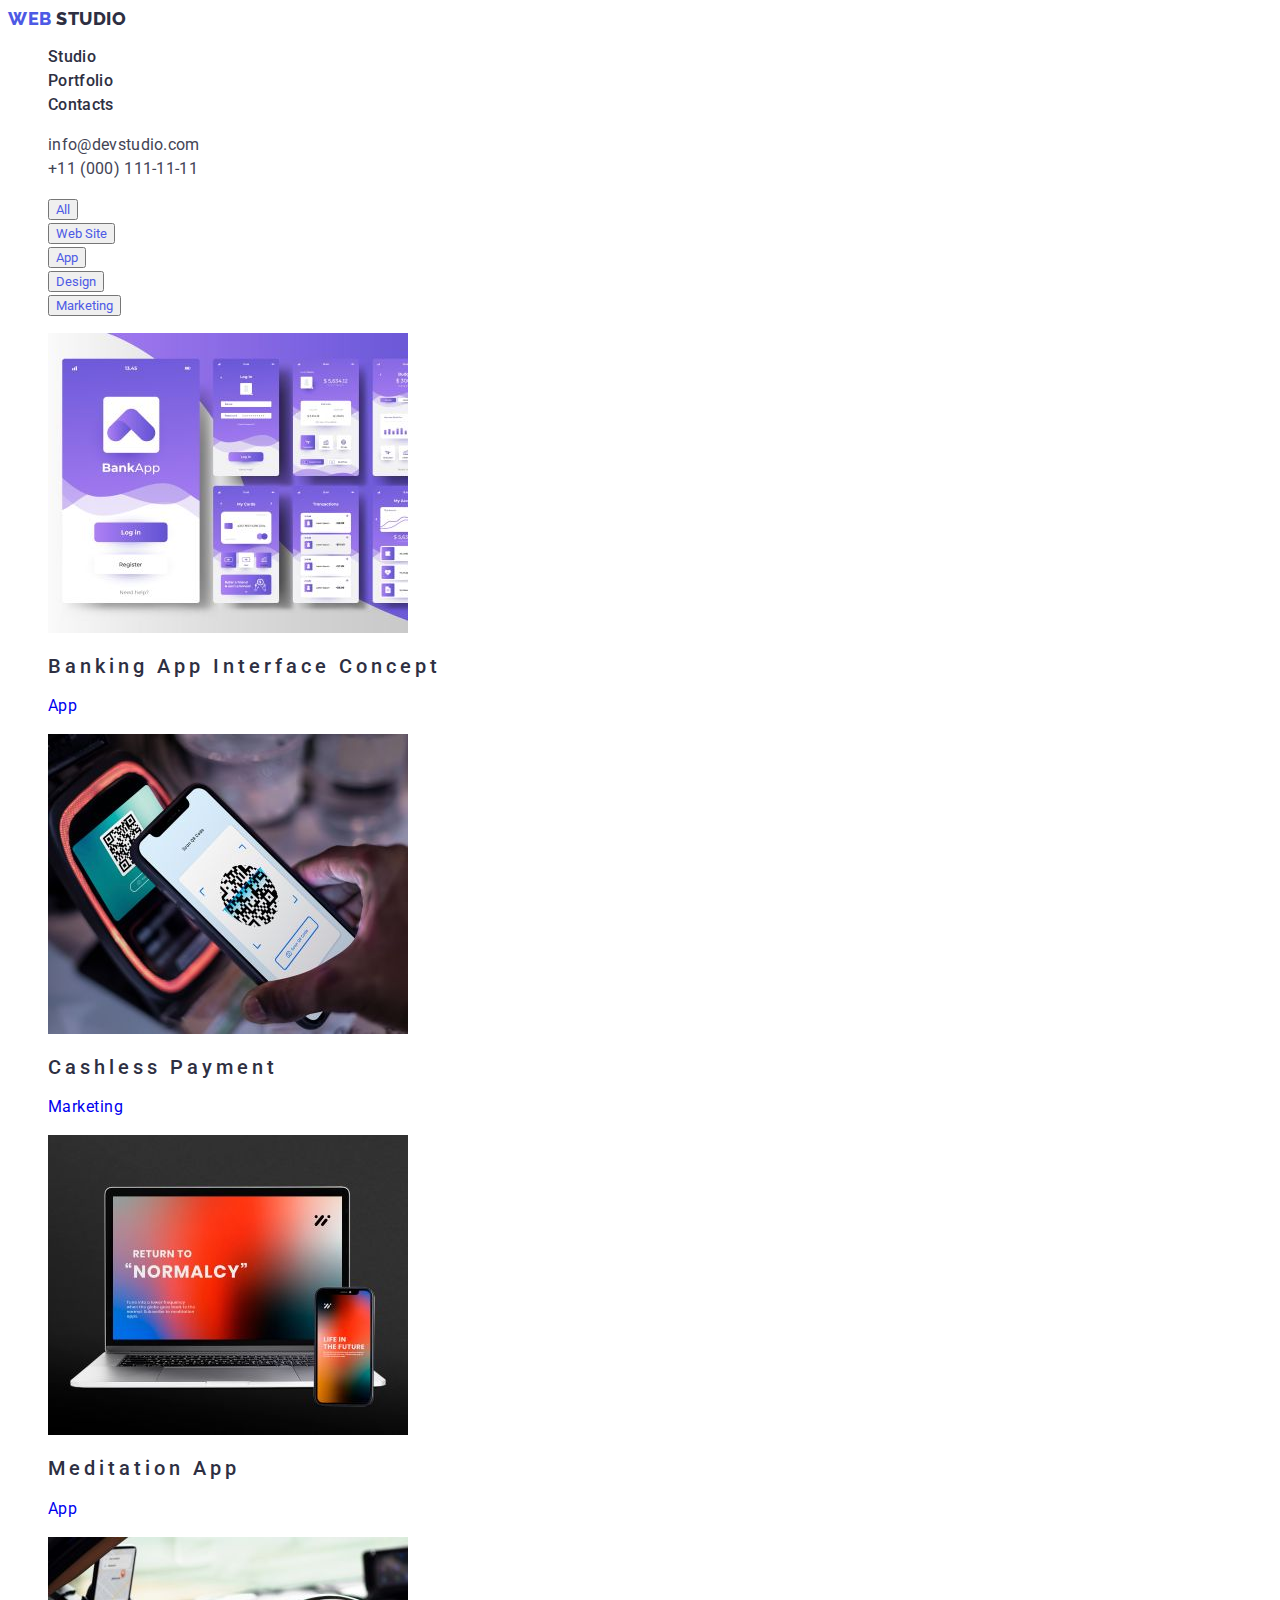
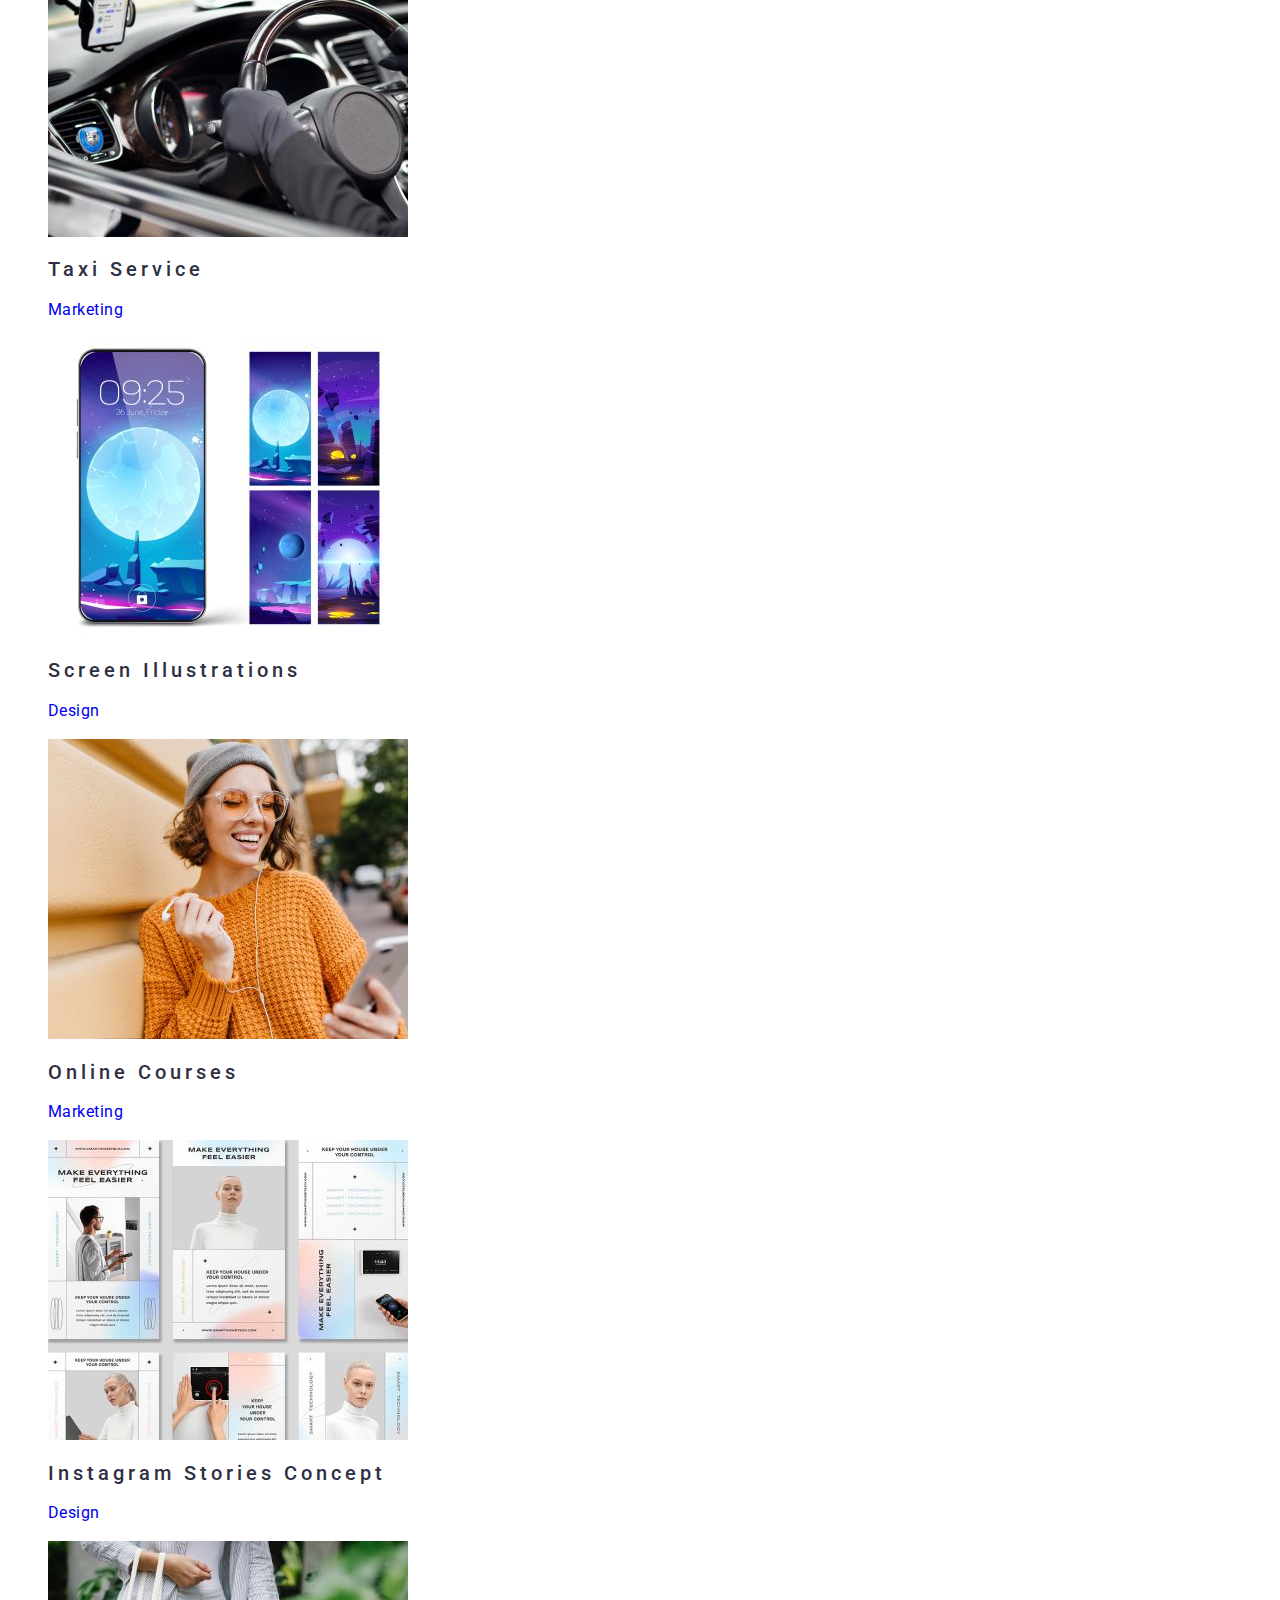
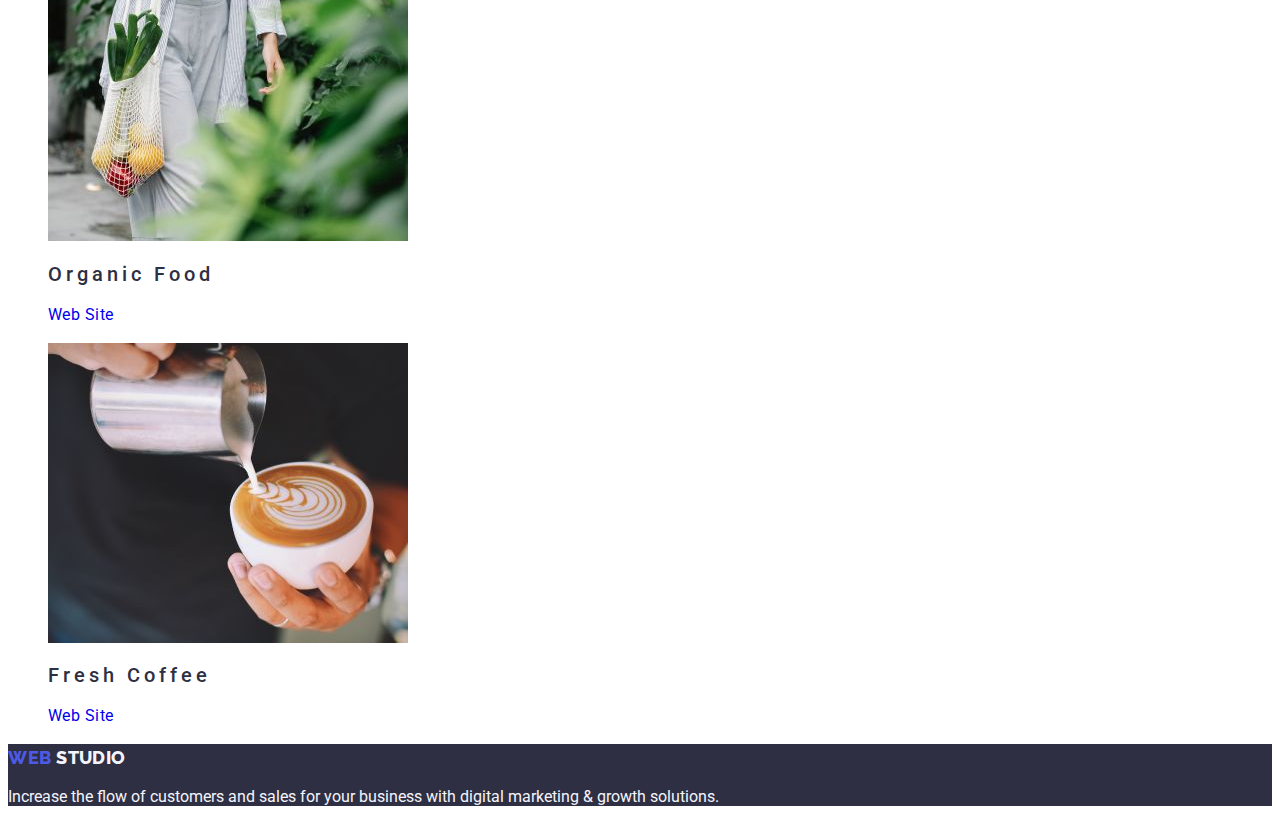
==== portfolio.html @ 8f95ba17 "main structure-13" ====
<!DOCTYPE html>
<html lang="en">
  <head>
    <meta charset="UTF-8" />
    <meta name="Portfolio" content="second page of Web Design" />
    <title>Portfolio</title>
    <link rel="stylesheet" href="./css/styles.css" />
    <link rel="preconnect" href="https://fonts.googleapis.com" />
    <link rel="preconnect" href="https://fonts.gstatic.com" crossorigin />
    <link
      href="https://fonts.googleapis.com/css2?family=Raleway:wght@800&family=Roboto:wght@400;500;700;900&display=swap"
      rel="stylesheet"
    />
  </head>
  <body>
    <!--Top Line-->
    <header>
      <nav class="list">
        <a class="logo-link link" href="./index.html"
          >Web
          <span class="logo-part">Studio</span>
        </a>
        <ul class="list">
          <li>
            <a class="info-page-studio link" href="./index.html">Studio</a>
          </li>
          <li>
            <a class="info-page-portfolio link" href="./portfolio.html"
              >Portfolio
            </a>
          </li>
          <li>
            <a class="info-page-contacts link" href="">Contacts</a>
          </li>
        </ul>
      </nav>
      <address class="info-contact">
        <ul class="list">
          <li>
            <a class="info-contact link" href="mailto:info@devstudio.com"
              >info@devstudio.com</a
            >
          </li>
          <li>
            <a class="info-contact link" href="tel:+110001111111"
              >+11 (000) 111-11-11</a
            >
          </li>
        </ul>
      </address>
    </header>

    <!--Content section-->
    <main>
      <!--Button section-->
      <section class="button-filter">
        <ul>
          <li>
            <button class="button-filter-content" type="button">All</button>
          </li>
          <li>
            <button class="button-filter-content" type="button">
              Web Site
            </button>
          </li>
          <li>
            <button class="button-filter-content" type="button">App</button>
          </li>
          <li>
            <button class="button-filter-content" type="button">Design</button>
          </li>
          <li>
            <button class="button-filter-content" type="button">
              Marketing
            </button>
          </li>
        </ul>
      </section>

      <!--Section 1-->
      <section>
        <ul class="link">
          <li>
            <a class="link" href="/"
              ><img
                src="./images/portfolip/img-1.jpg"
                alt="banking app interface concept slideshow"
                width="360"
                height="300"
              />
              <h2 class="portfolio-title">Banking App Interface Concept</h2>
              <p class="text">App</p>
            </a>
          </li>
          <li>
            <a class="link" href="/"
              ><img
                src="./images/portfolip/img-2.jpg"
                alt="using smartphone for payment throught QR-code"
                width="360"
                height="300"
              />
              <h2 class="portfolio-title">Cashless Payment</h2>
              <p class="text">Marketing</p>
            </a>
          </li>
          <li>
            <a class="link" href="/"
              ><img
                src="./images/portfolip/img-3.jpg"
                alt="app on a screen of notebook and smartphone"
                width="360"
                height="300"
              />
              <h2 class="portfolio-title">Meditation App</h2>
              <p class="text">App</p>
            </a>
          </li>
        </ul>
      </section>

      <!--Section 2-->
      <section>
        <ul>
          <li>
            <a class="link" href="/"
              ><img
                src="./images/portfolip/img-4.jpg"
                alt="steering wheel inside of the car somebody is using app on a smartphone"
                width="360"
                height="300"
              />
              <h2 class="portfolio-title">Taxi Service</h2>
              <p class="text">Marketing</p>
            </a>
          </li>
          <li>
            <a class="link" href="/"
              ><img
                src="./images/portfolip/img-5.jpg"
                alt="screen illustrations on smartphone"
                width="360"
                height="300"
              />
              <h2 class="portfolio-title">Screen Illustrations</h2>
              <p class="text">Design</p>
            </a>
          </li>
          <li>
            <a class="link" href="/"
              ><img
                src="./images/portfolip/img-6.jpg"
                alt="women outdoors holding in hand smartphone"
                width="360"
                height="300"
              />
              <h2 class="portfolio-title">Online Courses</h2>
              <p class="text">Marketing</p>
            </a>
          </li>
        </ul>
      </section>

      <!--Section 3-->
      <section>
        <ul>
          <li>
            <a class="link" href="/"
              ><img
                src="./images/portfolip/img-7.jpg"
                alt="instagram stories concept slideshow"
                width="360"
                height="300"
              />
              <h2 class="portfolio-title">Instagram Stories Concept</h2>
              <p class="text">Design</p>
            </a>
          </li>
          <li>
            <a class="link" href="/"
              ><img
                src="./images/portfolip/img-8.jpg"
                alt="person walking on street with purchases of the vegetables and frui"
                width="360"
                height="300"
              />
              <h2 class="portfolio-title">Organic Food</h2>
              <p class="text">Web Site</p>
            </a>
          </li>
          <li>
            <a class="link" href="/"
              ><img
                src="./images/portfolip/img-9.jpg"
                alt="barista is making cup of coffee"
                width="360"
                height="300"
              />
              <h2 class="portfolio-title">Fresh Coffee</h2>
              <p class="text">Web Site</p>
            </a>
          </li>
        </ul>
      </section>
    </main>

    <!--Footer-->
    <footer class="footer">
      <a class="logo-link link" href="./index.html"
        >Web
        <span class="logo-part-footer">Studio</span>
      </a>
      <p class="text-footer">
        Increase the flow of customers and sales for your business with digital
        marketing & growth solutions.
      </p>
    </footer>
  </body>
</html>
---- css/styles.css ----
:root {
  /* Fonts */
  --main-font: "Roboto", sans-serif;
  --main-color: #434455;
  --main-bg-cl: #fff;
  --main-cl-link: #2e2f42;
}
/* Base styles */
body {
  font-family: var(--main-font);
  color: var(--main-color);
  background: var(--main-bg-cl);
}
ul {
  list-style: none;
}
.link {
  text-decoration: none;
  list-style: none;
}
.list {
  list-style: none;
  text-decoration: none;
}
h1,
h2,
h3 {
  color: var(--navyblue, #2e2f42);
}
button {
  font-family: inherit;
  color: currentColor;
  cursor: pointer;
}
.text {
  font-size: 16px;
  font-style: normal;
  font-weight: 400;
  line-height: 1.5;
  letter-spacing: 0.03em;
}

/* Filter button */
.button-filter {
  color: var(--iris, #4d5ae5);
  font-size: 16px;
  font-style: normal;
  font-weight: 500;
  line-height: 1.5;
  letter-spacing: 0.04em;
}
.button-filter-content:hover {
  background: var(--ocean, #404bbf);
  color: var(--white, #fff);
}
.button-filter-content:focus {
  background: var(--cloud, #f4f4fd);
  color: var(--iris, #4d5ae5);
}

/* Top Line */
/* LOGO */
.logo-link {
  color: var(--iris, #4d5ae5);
  font-family: "Raleway", sans-serif;
  font-weight: 800;
  font-size: 18px;
  line-height: 1.17;
  letter-spacing: 0.03em;
  text-transform: uppercase;
}
.logo-part {
  color: var(--navyblue, #2e2f42);
}
.logo-part-footer {
  color: var(--cloud, #f4f4fd);
  line-height: 1.5;
  letter-spacing: 0.02em;
}
/* Nav */
.info-page-studio {
  color: var(--main-cl-link);
  font-size: 16px;
  font-style: normal;
  font-weight: 500;
  line-height: 1.5;
  letter-spacing: 0.02em;
}
.info-page-studio:hover,
.info-page-studio:focus,
.info-page-studio:active {
  color: var(--ocean, #404bbf);
  text-decoration: underline;
}
.info-page-portfolio {
  color: var(--main-cl-link);
  font-size: 16px;
  font-style: normal;
  font-weight: 500;
  line-height: 1.5;
  letter-spacing: 0.02em;
}
.info-page-portfolio:hover,
.info-page-portfolio:focus,
.info-page-portfolio:active {
  color: var(--ocean, #404bbf);
  text-decoration: underline;
}
.info-page-contacts {
  color: var(--main-cl-link);
  font-size: 16px;
  font-style: normal;
  font-weight: 500;
  line-height: 1.5;
  letter-spacing: 0.02em;
}
.info-page-contacts:hover,
.info-page-contacts:focus,
.info-page-contacts:active {
  color: var(--ocean, #404bbf);
  text-decoration: underline;
}

.info-contact {
  color: var(--slate, #434455);
  font-size: 16px;
  font-style: normal;
  font-weight: 400;
  line-height: 1.5;
  letter-spacing: 0.02em;
}
.info-contacts:hover,
.info-contacts:focus,
.info-contact:active {
  color: var(--ocean, #404bbf);
}

/* Hero section */
.hero {
  background: var(--navyblue, #2e2f42);
}
.hero-text {
  color: var(--white, #fff);
  font-size: 56px;
  font-style: normal;
  font-weight: 700;
  line-height: 1.07;
  letter-spacing: 0.02em;
}
.hero-button {
  background: var(--iris, #4d5ae5);
  color: var(--white, #fff);
  font-size: 16px;
  font-style: normal;
  font-weight: 500;
  line-height: 1.5;
  letter-spacing: 0.03em;
}
/* Main section 1 */
.benefits-title-point {
  font-size: 20px;
  font-style: normal;
  font-weight: 500;
  line-height: 1.2;
  letter-spacing: 0.2em;
}

/* Main section 2 */
.product-title {
  font-size: 36px;
  font-style: normal;
  font-weight: 700;
  line-height: 1.11;
  letter-spacing: 0.02em;
  text-transform: capitalize;
}
/* Main section 3 */
.team-title {
  font-size: 36px;
  font-style: normal;
  font-weight: 700;
  line-height: 1.11;
  letter-spacing: 0.02em;
  text-transform: capitalize;
}
.team-title-name {
  font-size: 20px;
  font-style: normal;
  font-weight: 500;
  line-height: 1.2;
  letter-spacing: 0.2em;
}
/* Portfolio section */
.portfolio-title {
  font-size: 20px;
  font-style: normal;
  font-weight: 500;
  line-height: 1.2;
  letter-spacing: 0.2em;
}
/* Footer */
.footer {
  background-color: var(--navyblue, #2e2f42);
}
.text-footer {
  color: var(--cloud, #f4f4fd);
}
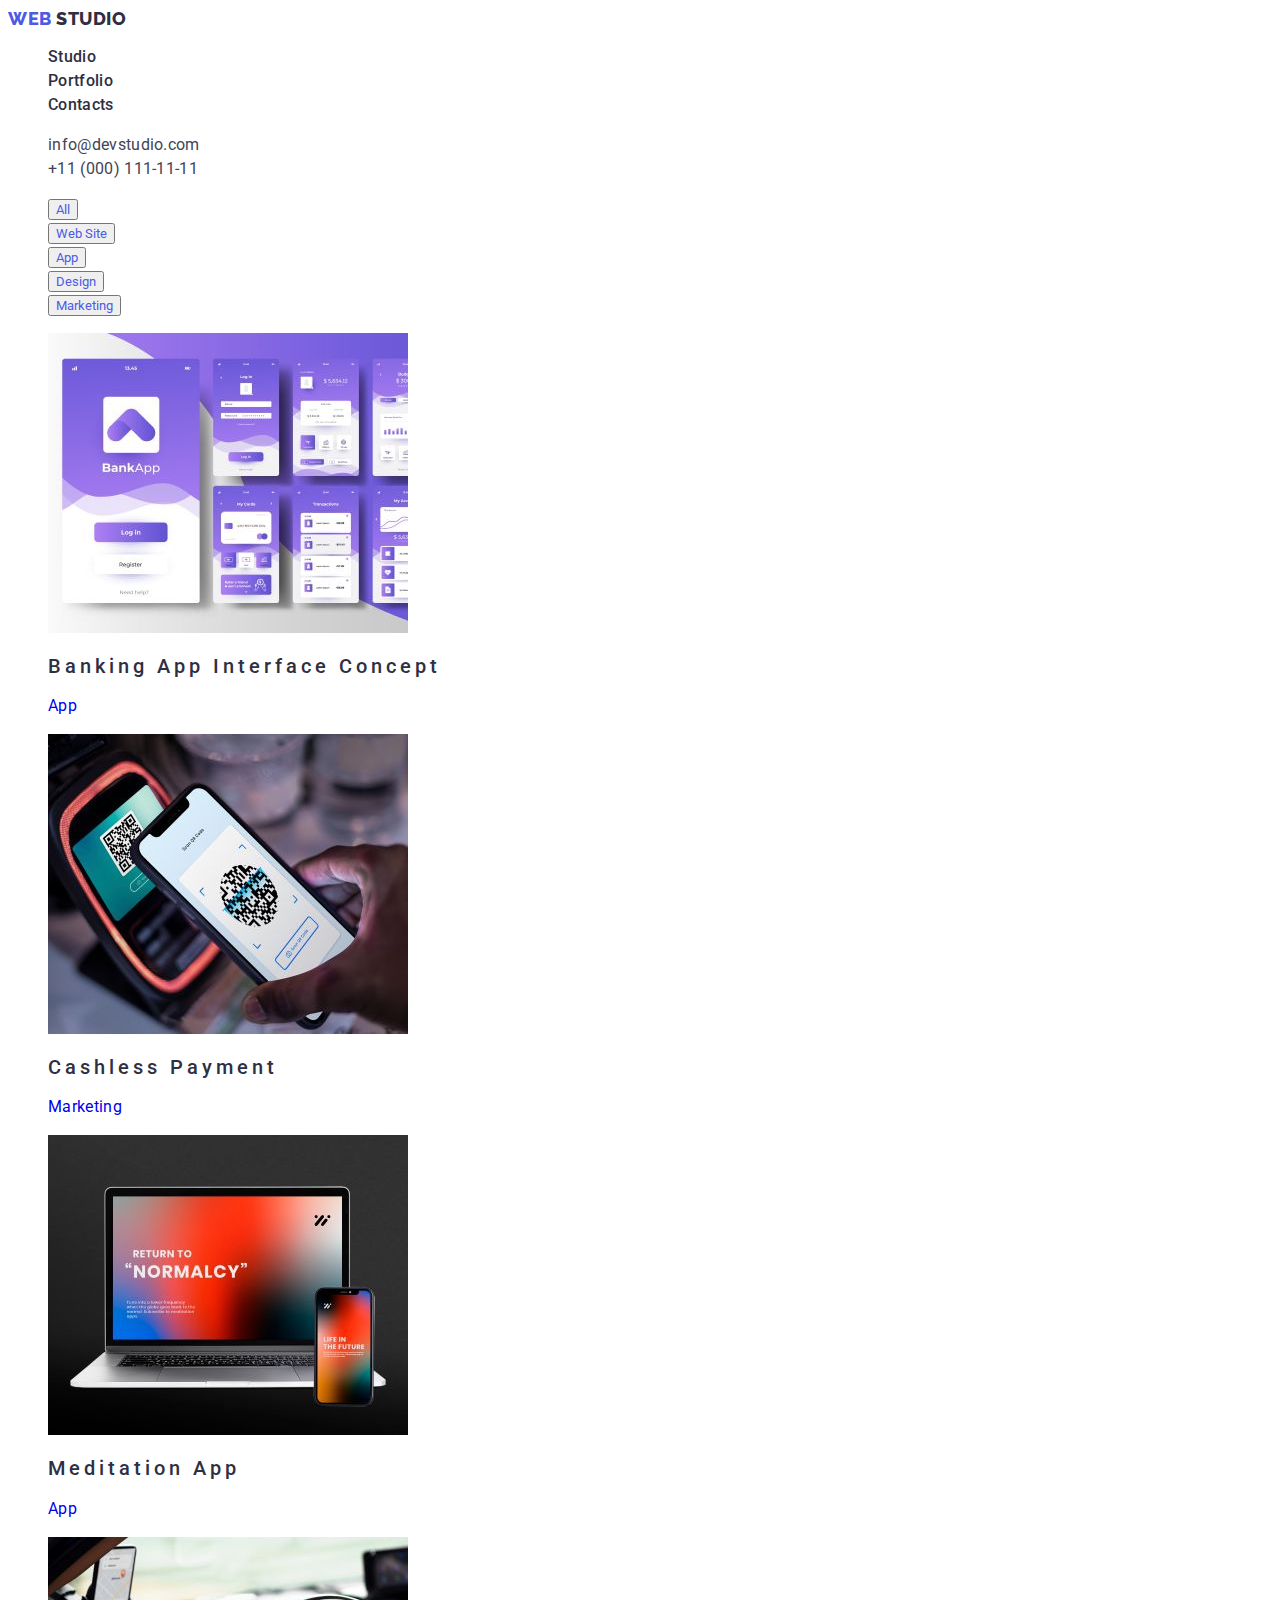
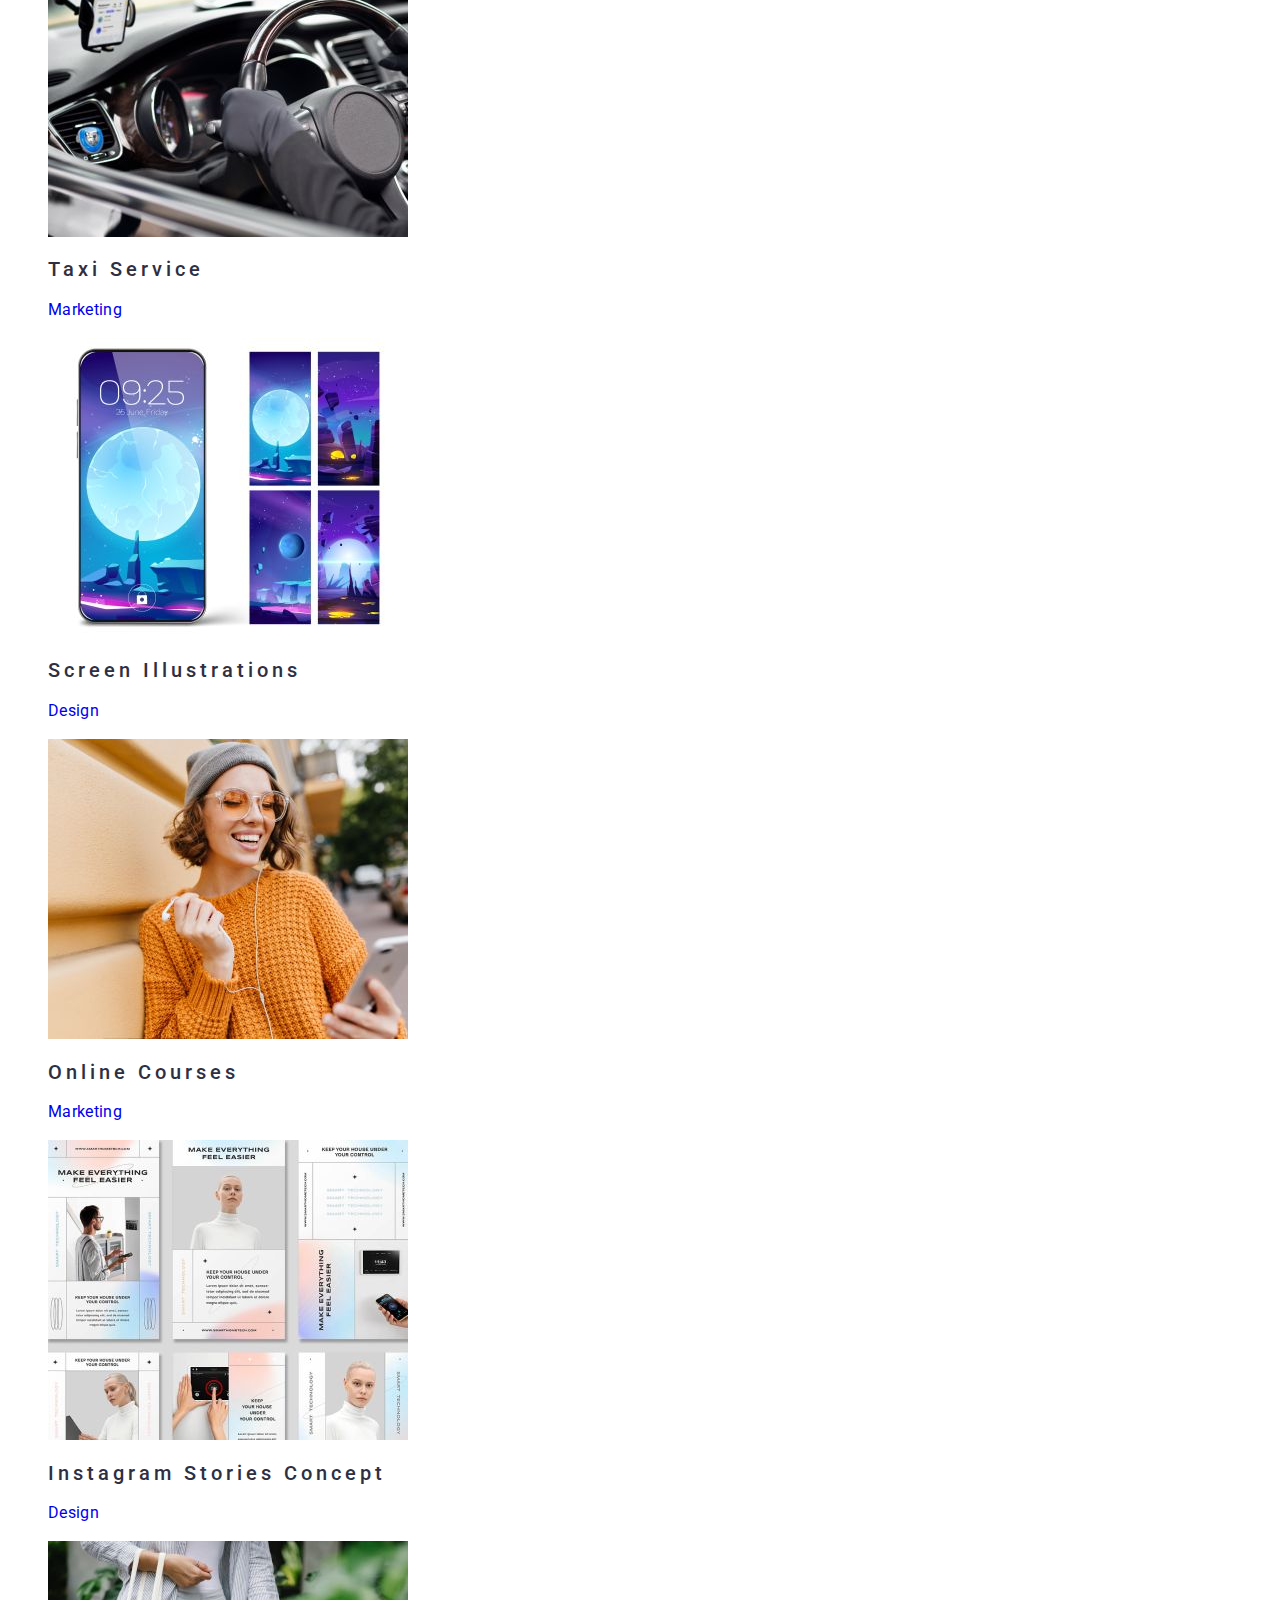
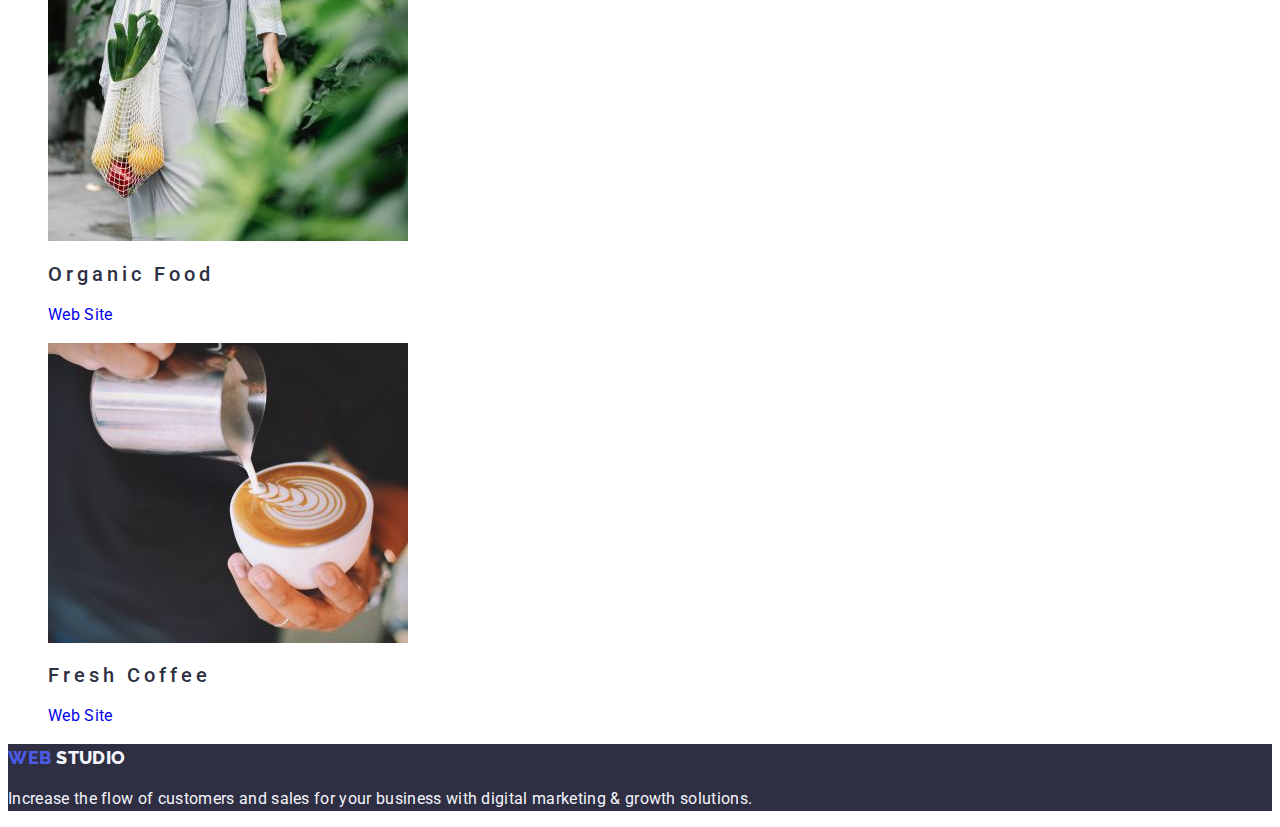
==== commit ff975869: "main structure-15" ====
--- a/portfolio.html
+++ b/portfolio.html
@@ -22,15 +22,13 @@
         </a>
         <ul class="list">
           <li>
-            <a class="info-page-studio link" href="./index.html">Studio</a>
-          </li>
-          <li>
-            <a class="info-page-portfolio link" href="./portfolio.html"
-              >Portfolio
-            </a>
-          </li>
-          <li>
-            <a class="info-page-contacts link" href="">Contacts</a>
+            <a class="info-page link" href="./index.html">Studio</a>
+          </li>
+          <li>
+            <a class="info-page link" href="./portfolio.html">Portfolio </a>
+          </li>
+          <li>
+            <a class="info-page link" href="">Contacts</a>
           </li>
         </ul>
       </nav>
@@ -54,7 +52,7 @@
     <main>
       <!--Button section-->
       <section class="button-filter">
-        <ul>
+        <ul class="list">
           <li>
             <button class="button-filter-content" type="button">All</button>
           </li>
@@ -79,7 +77,7 @@
 
       <!--Section 1-->
       <section>
-        <ul class="link">
+        <ul class="list">
           <li>
             <a class="link" href="/"
               ><img
@@ -121,7 +119,7 @@
 
       <!--Section 2-->
       <section>
-        <ul>
+        <ul class="list">
           <li>
             <a class="link" href="/"
               ><img
@@ -163,7 +161,7 @@
 
       <!--Section 3-->
       <section>
-        <ul>
+        <ul class="list">
           <li>
             <a class="link" href="/"
               ><img
--- a/css/styles.css
+++ b/css/styles.css
@@ -9,10 +9,7 @@
 body {
   font-family: var(--main-font);
   color: var(--main-color);
-  background: var(--main-bg-cl);
-}
-ul {
-  list-style: none;
+  background-color: var(--main-bg-cl);
 }
 .link {
   text-decoration: none;
@@ -37,7 +34,7 @@
   font-style: normal;
   font-weight: 400;
   line-height: 1.5;
-  letter-spacing: 0.03em;
+  letter-spacing: 0.02em;
 }
 
 /* Filter button */
@@ -50,11 +47,11 @@
   letter-spacing: 0.04em;
 }
 .button-filter-content:hover {
-  background: var(--ocean, #404bbf);
+  background-color: var(--ocean, #404bbf);
   color: var(--white, #fff);
 }
 .button-filter-content:focus {
-  background: var(--cloud, #f4f4fd);
+  background-color: var(--cloud, #f4f4fd);
   color: var(--iris, #4d5ae5);
 }
 
@@ -78,7 +75,7 @@
   letter-spacing: 0.02em;
 }
 /* Nav */
-.info-page-studio {
+.info-page {
   color: var(--main-cl-link);
   font-size: 16px;
   font-style: normal;
@@ -86,41 +83,12 @@
   line-height: 1.5;
   letter-spacing: 0.02em;
 }
-.info-page-studio:hover,
-.info-page-studio:focus,
-.info-page-studio:active {
+.info-page:hover,
+.info-page:focus,
+.info-page:active {
   color: var(--ocean, #404bbf);
   text-decoration: underline;
 }
-.info-page-portfolio {
-  color: var(--main-cl-link);
-  font-size: 16px;
-  font-style: normal;
-  font-weight: 500;
-  line-height: 1.5;
-  letter-spacing: 0.02em;
-}
-.info-page-portfolio:hover,
-.info-page-portfolio:focus,
-.info-page-portfolio:active {
-  color: var(--ocean, #404bbf);
-  text-decoration: underline;
-}
-.info-page-contacts {
-  color: var(--main-cl-link);
-  font-size: 16px;
-  font-style: normal;
-  font-weight: 500;
-  line-height: 1.5;
-  letter-spacing: 0.02em;
-}
-.info-page-contacts:hover,
-.info-page-contacts:focus,
-.info-page-contacts:active {
-  color: var(--ocean, #404bbf);
-  text-decoration: underline;
-}
-
 .info-contact {
   color: var(--slate, #434455);
   font-size: 16px;
@@ -129,15 +97,15 @@
   line-height: 1.5;
   letter-spacing: 0.02em;
 }
-.info-contacts:hover,
-.info-contacts:focus,
+.info-contact:hover,
+.info-contact:focus,
 .info-contact:active {
   color: var(--ocean, #404bbf);
 }
 
 /* Hero section */
 .hero {
-  background: var(--navyblue, #2e2f42);
+  background-color: var(--navyblue, #2e2f42);
 }
 .hero-text {
   color: var(--white, #fff);
@@ -145,16 +113,21 @@
   font-style: normal;
   font-weight: 700;
   line-height: 1.07;
+  text-align: center;
   letter-spacing: 0.02em;
 }
 .hero-button {
-  background: var(--iris, #4d5ae5);
+  background-color: var(--iris, #4d5ae5);
   color: var(--white, #fff);
   font-size: 16px;
   font-style: normal;
   font-weight: 500;
   line-height: 1.5;
-  letter-spacing: 0.03em;
+  letter-spacing: 0.04em;
+}
+.hero-button:hover,
+.hero-button:focus {
+  background-color: #404bbf;
 }
 /* Main section 1 */
 .benefits-title-point {
@@ -162,7 +135,7 @@
   font-style: normal;
   font-weight: 500;
   line-height: 1.2;
-  letter-spacing: 0.2em;
+  letter-spacing: 0.02em;
 }
 
 /* Main section 2 */
@@ -171,24 +144,31 @@
   font-style: normal;
   font-weight: 700;
   line-height: 1.11;
+  text-align: center;
   letter-spacing: 0.02em;
-  text-transform: capitalize;
 }
 /* Main section 3 */
+.team {
+  background-color: var(--cloud, #f4f4fd);
+}
 .team-title {
   font-size: 36px;
   font-style: normal;
   font-weight: 700;
   line-height: 1.11;
+  text-align: center;
   letter-spacing: 0.02em;
   text-transform: capitalize;
+}
+.picture-layer {
+  background-color: var(--white, #fff);
 }
 .team-title-name {
   font-size: 20px;
   font-style: normal;
   font-weight: 500;
   line-height: 1.2;
-  letter-spacing: 0.2em;
+  letter-spacing: 0.02em;
 }
 /* Portfolio section */
 .portfolio-title {
@@ -204,4 +184,8 @@
 }
 .text-footer {
   color: var(--cloud, #f4f4fd);
+  font-style: normal;
+  font-weight: 400;
+  line-height: 1.5;
+  letter-spacing: 0.02em;
 }
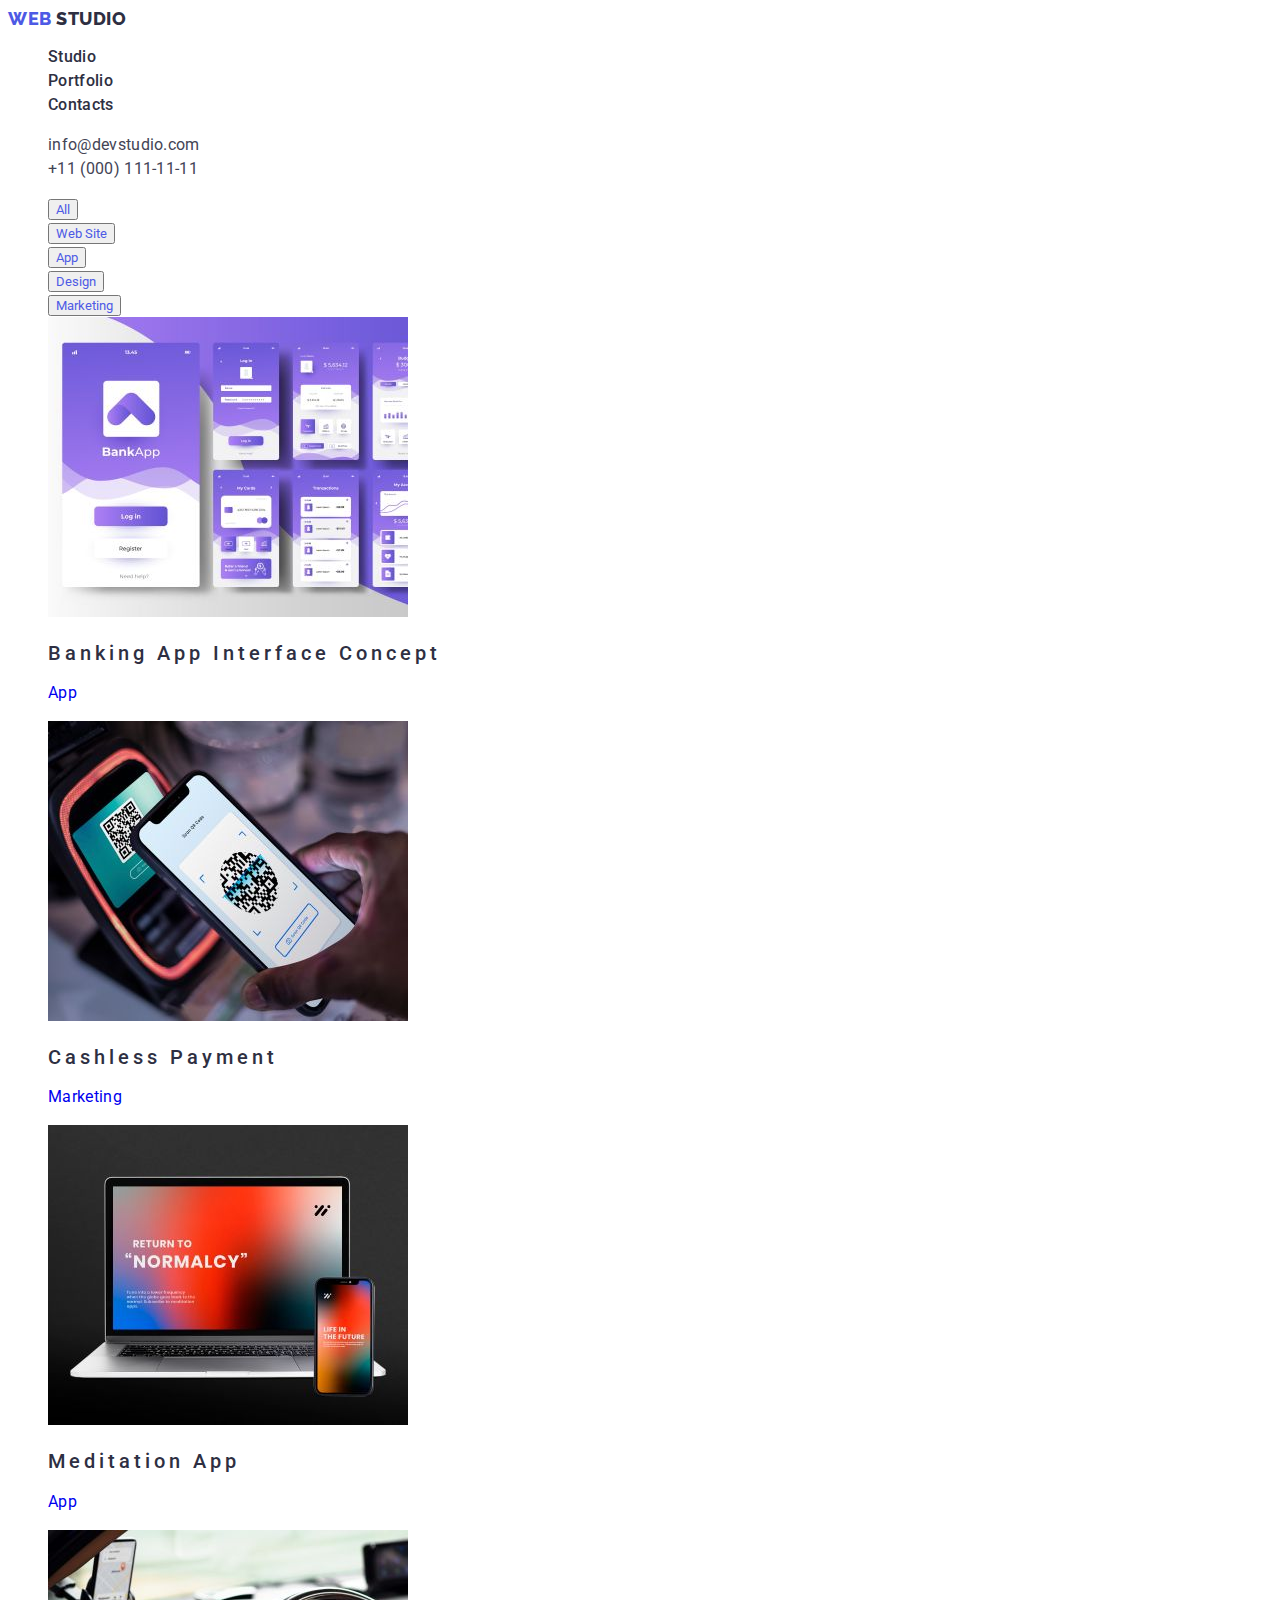
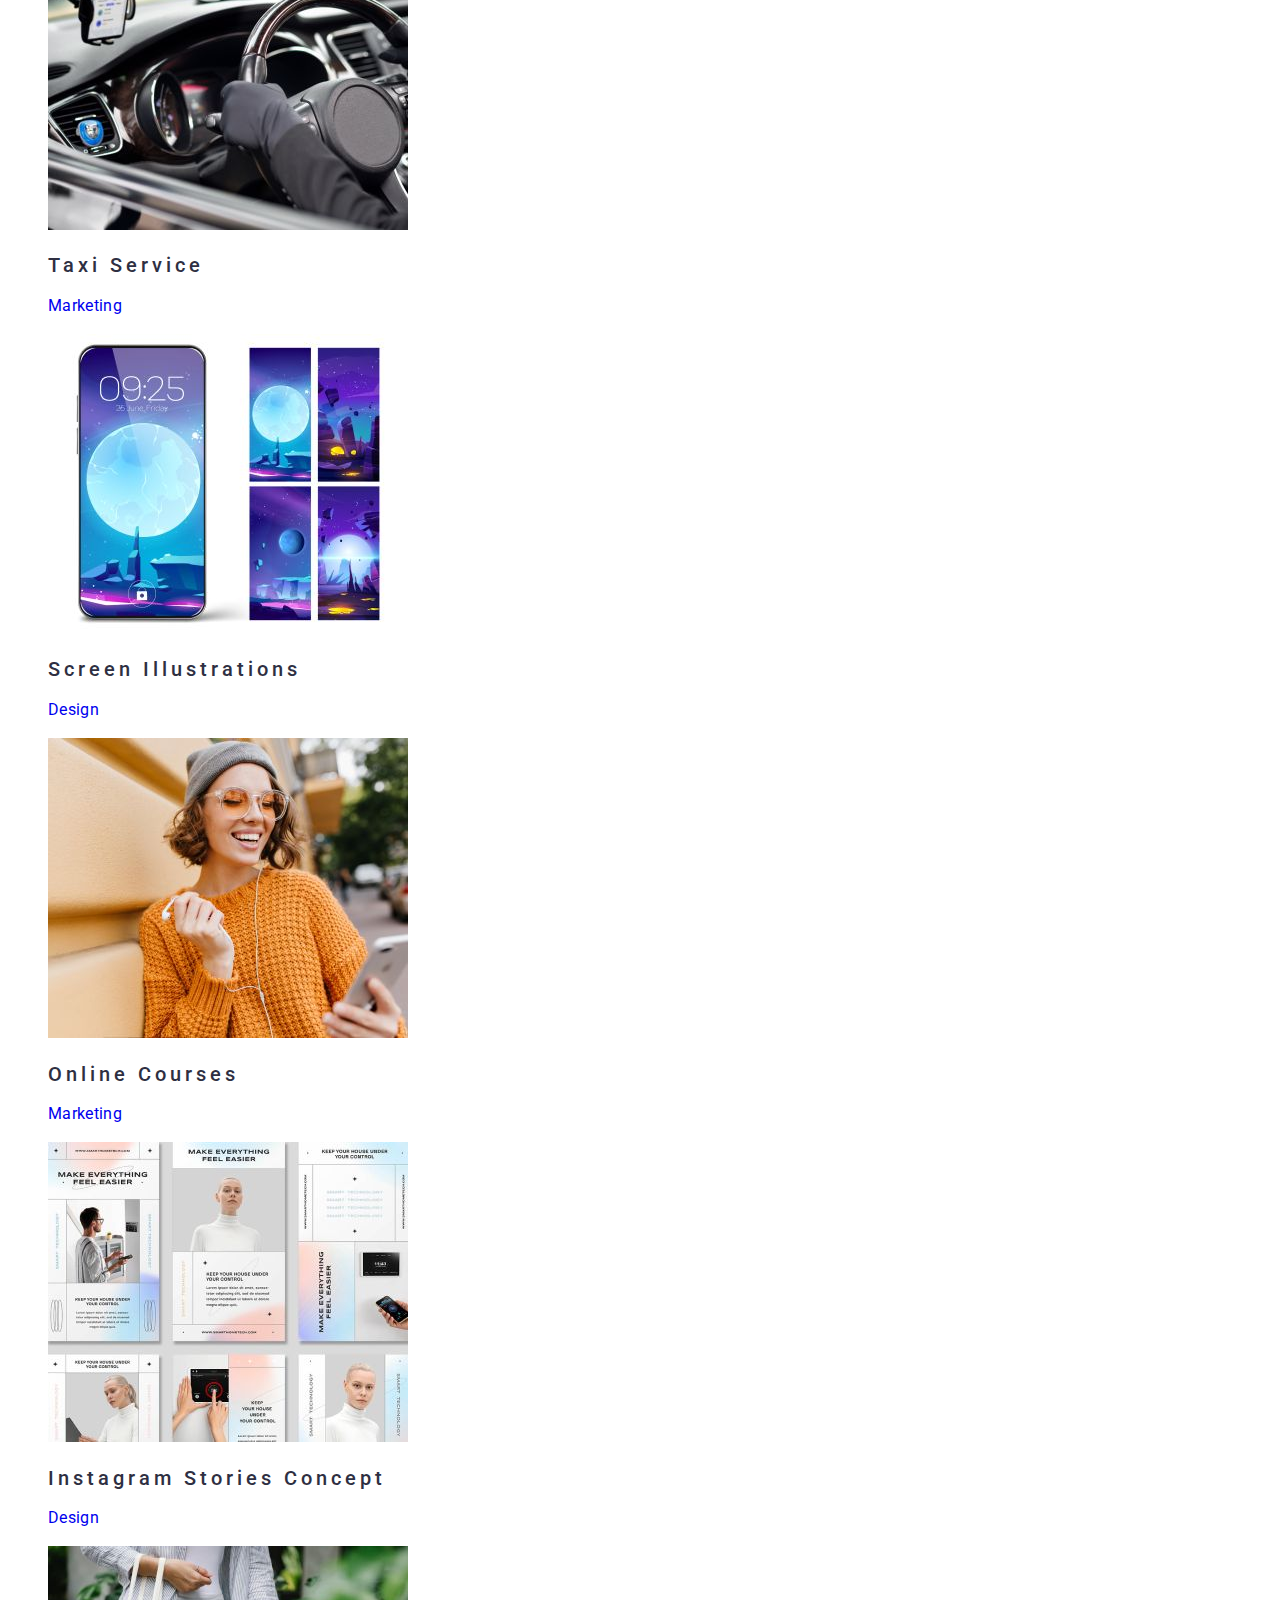
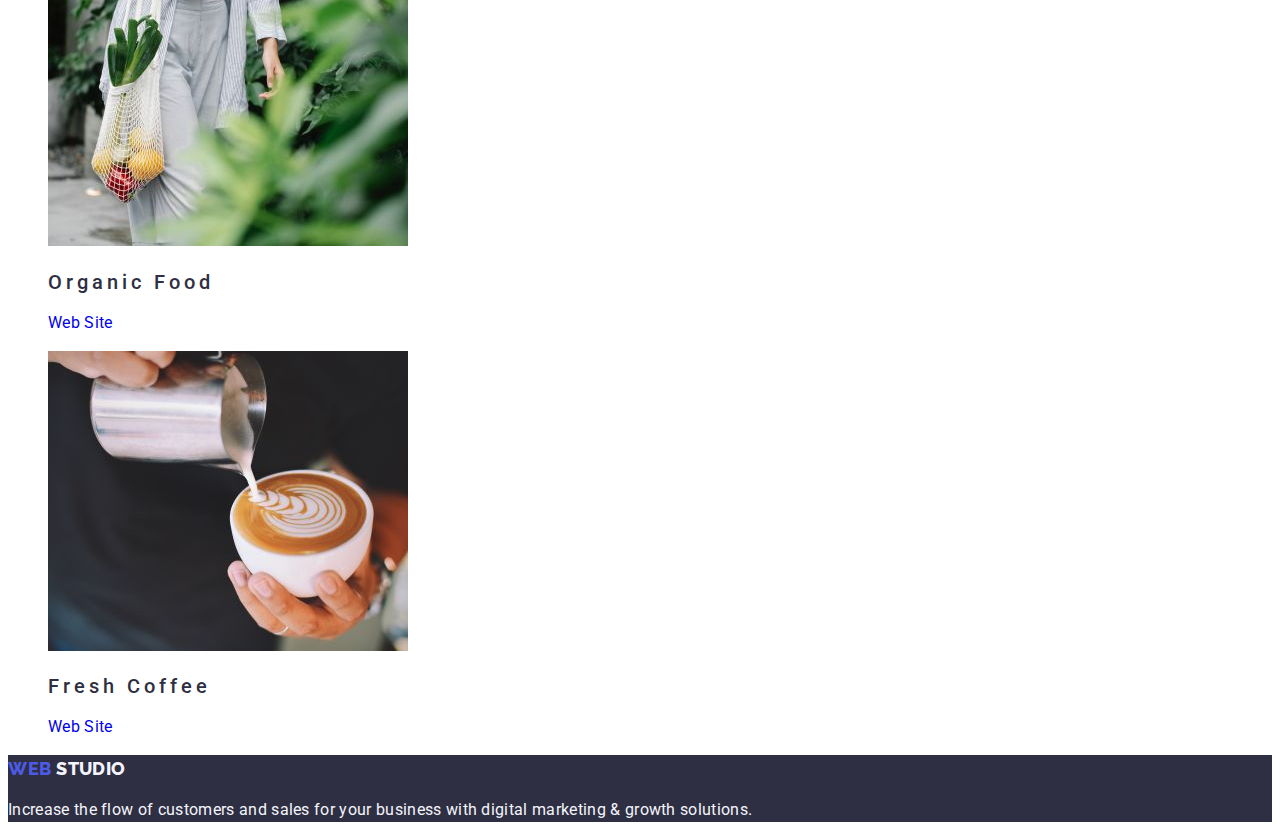
==== commit 8c27e2d9: "Update portfolio.html" ====
--- a/portfolio.html
+++ b/portfolio.html
@@ -54,32 +54,33 @@
       <section class="button-filter">
         <ul class="list">
           <li>
-            <button class="button-filter-content" type="button">All</button>
-          </li>
-          <li>
-            <button class="button-filter-content" type="button">
+            <button class="button-filter-content" type="button" id="all">
+              All
+            </button>
+          </li>
+          <li>
+            <button class="button-filter-content" type="button" id="web-site">
               Web Site
             </button>
           </li>
           <li>
-            <button class="button-filter-content" type="button">App</button>
-          </li>
-          <li>
-            <button class="button-filter-content" type="button">Design</button>
-          </li>
-          <li>
-            <button class="button-filter-content" type="button">
+            <button class="button-filter-content" type="button" id="app">
+              App
+            </button>
+          </li>
+          <li>
+            <button class="button-filter-content" type="button" id="design">
+              Design
+            </button>
+          </li>
+          <li>
+            <button class="button-filter-content" type="button" id="marketing">
               Marketing
             </button>
           </li>
-        </ul>
-      </section>
-
-      <!--Section 1-->
-      <section>
-        <ul class="list">
-          <li>
-            <a class="link" href="/"
+          <!--Portfolio section 1-->
+          <li>
+            <a class="link" href="#app"
               ><img
                 src="./images/portfolip/img-1.jpg"
                 alt="banking app interface concept slideshow"
@@ -91,7 +92,7 @@
             </a>
           </li>
           <li>
-            <a class="link" href="/"
+            <a class="link" href="#marketing"
               ><img
                 src="./images/portfolip/img-2.jpg"
                 alt="using smartphone for payment throught QR-code"
@@ -103,7 +104,7 @@
             </a>
           </li>
           <li>
-            <a class="link" href="/"
+            <a class="link" href="#app"
               ><img
                 src="./images/portfolip/img-3.jpg"
                 alt="app on a screen of notebook and smartphone"
@@ -114,14 +115,9 @@
               <p class="text">App</p>
             </a>
           </li>
-        </ul>
-      </section>
-
-      <!--Section 2-->
-      <section>
-        <ul class="list">
-          <li>
-            <a class="link" href="/"
+          <!--Portfolio section 2-->
+          <li>
+            <a class="link" href="#marketing"
               ><img
                 src="./images/portfolip/img-4.jpg"
                 alt="steering wheel inside of the car somebody is using app on a smartphone"
@@ -133,7 +129,7 @@
             </a>
           </li>
           <li>
-            <a class="link" href="/"
+            <a class="link" href="#design"
               ><img
                 src="./images/portfolip/img-5.jpg"
                 alt="screen illustrations on smartphone"
@@ -145,7 +141,7 @@
             </a>
           </li>
           <li>
-            <a class="link" href="/"
+            <a class="link" href="#marketing"
               ><img
                 src="./images/portfolip/img-6.jpg"
                 alt="women outdoors holding in hand smartphone"
@@ -156,14 +152,9 @@
               <p class="text">Marketing</p>
             </a>
           </li>
-        </ul>
-      </section>
-
-      <!--Section 3-->
-      <section>
-        <ul class="list">
-          <li>
-            <a class="link" href="/"
+          <!--Portfolio section 3-->
+          <li>
+            <a class="link" href="#design"
               ><img
                 src="./images/portfolip/img-7.jpg"
                 alt="instagram stories concept slideshow"
@@ -175,7 +166,7 @@
             </a>
           </li>
           <li>
-            <a class="link" href="/"
+            <a class="link" href="#web-site"
               ><img
                 src="./images/portfolip/img-8.jpg"
                 alt="person walking on street with purchases of the vegetables and frui"
@@ -187,7 +178,7 @@
             </a>
           </li>
           <li>
-            <a class="link" href="/"
+            <a class="link" href="#web-site"
               ><img
                 src="./images/portfolip/img-9.jpg"
                 alt="barista is making cup of coffee"
--- a/css/styles.css
+++ b/css/styles.css
@@ -146,6 +146,7 @@
   line-height: 1.11;
   text-align: center;
   letter-spacing: 0.02em;
+  text-transform: capitalize;
 }
 /* Main section 3 */
 .team {
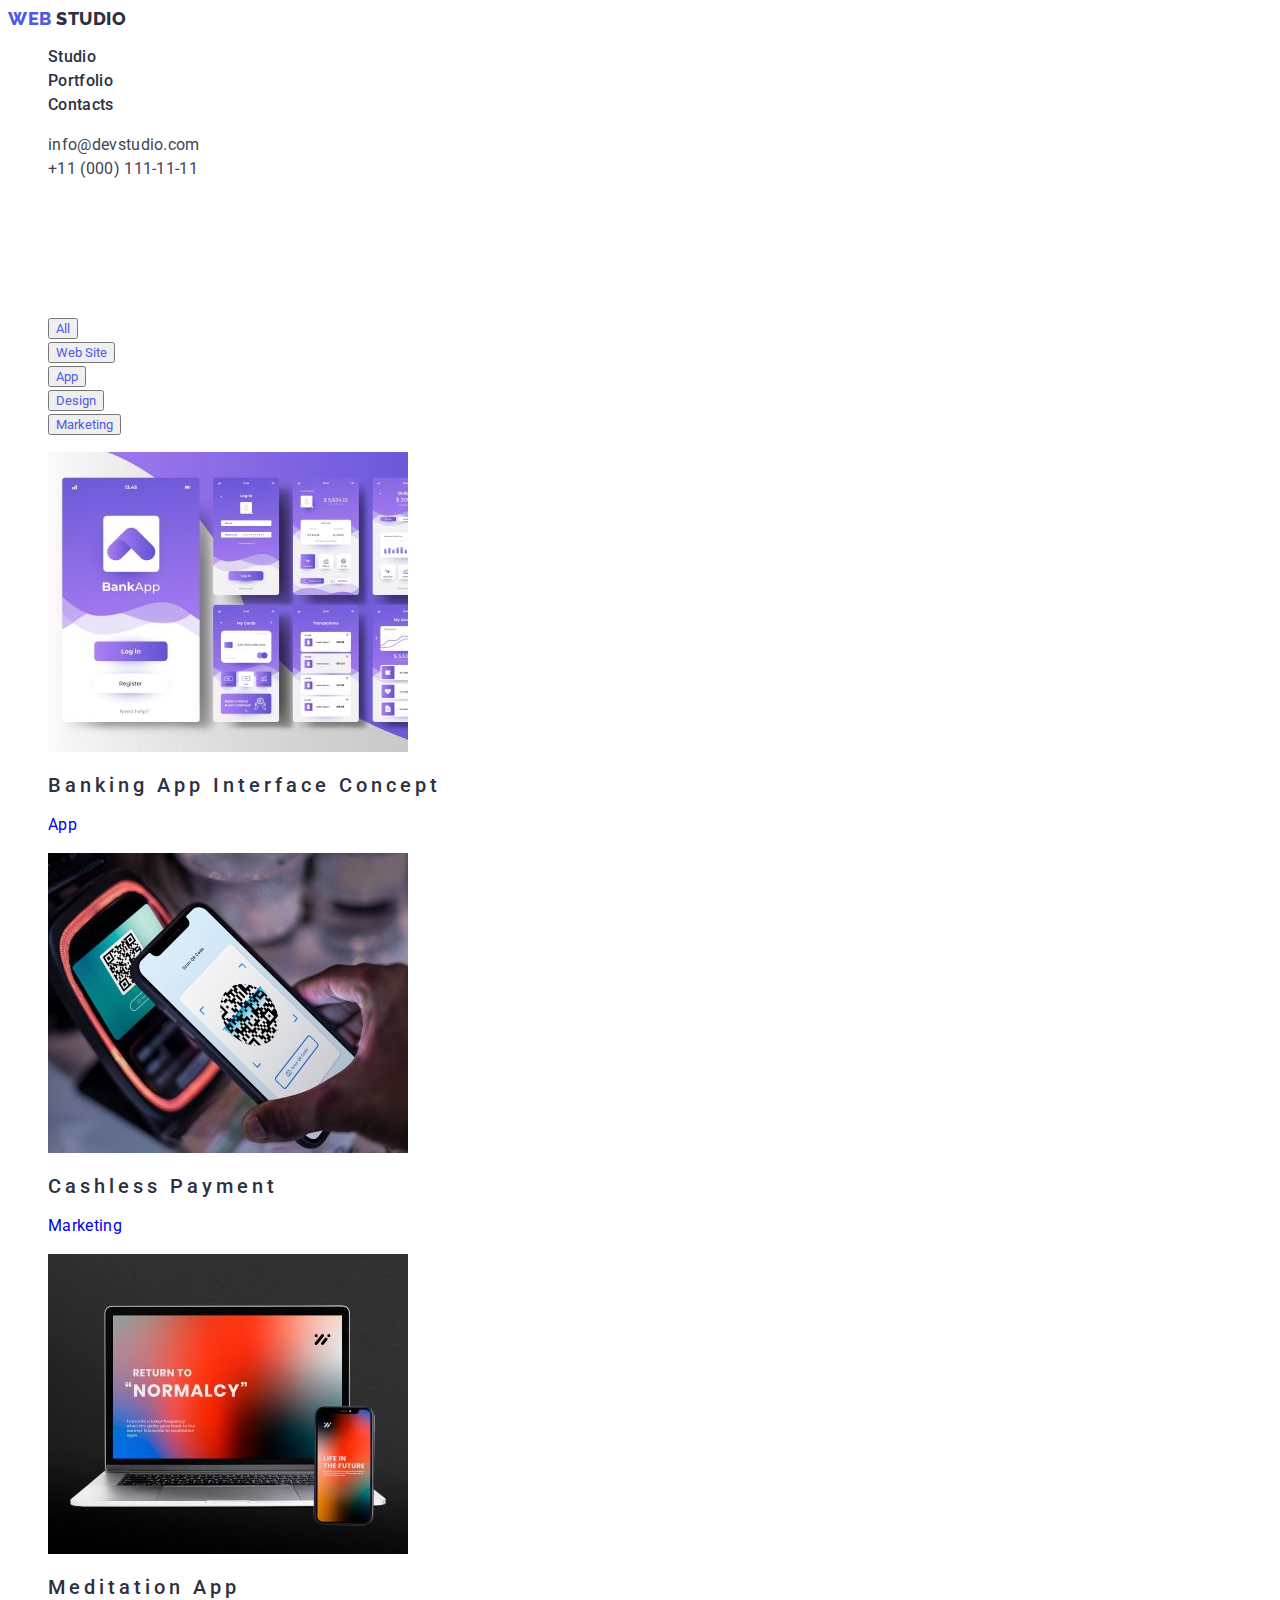
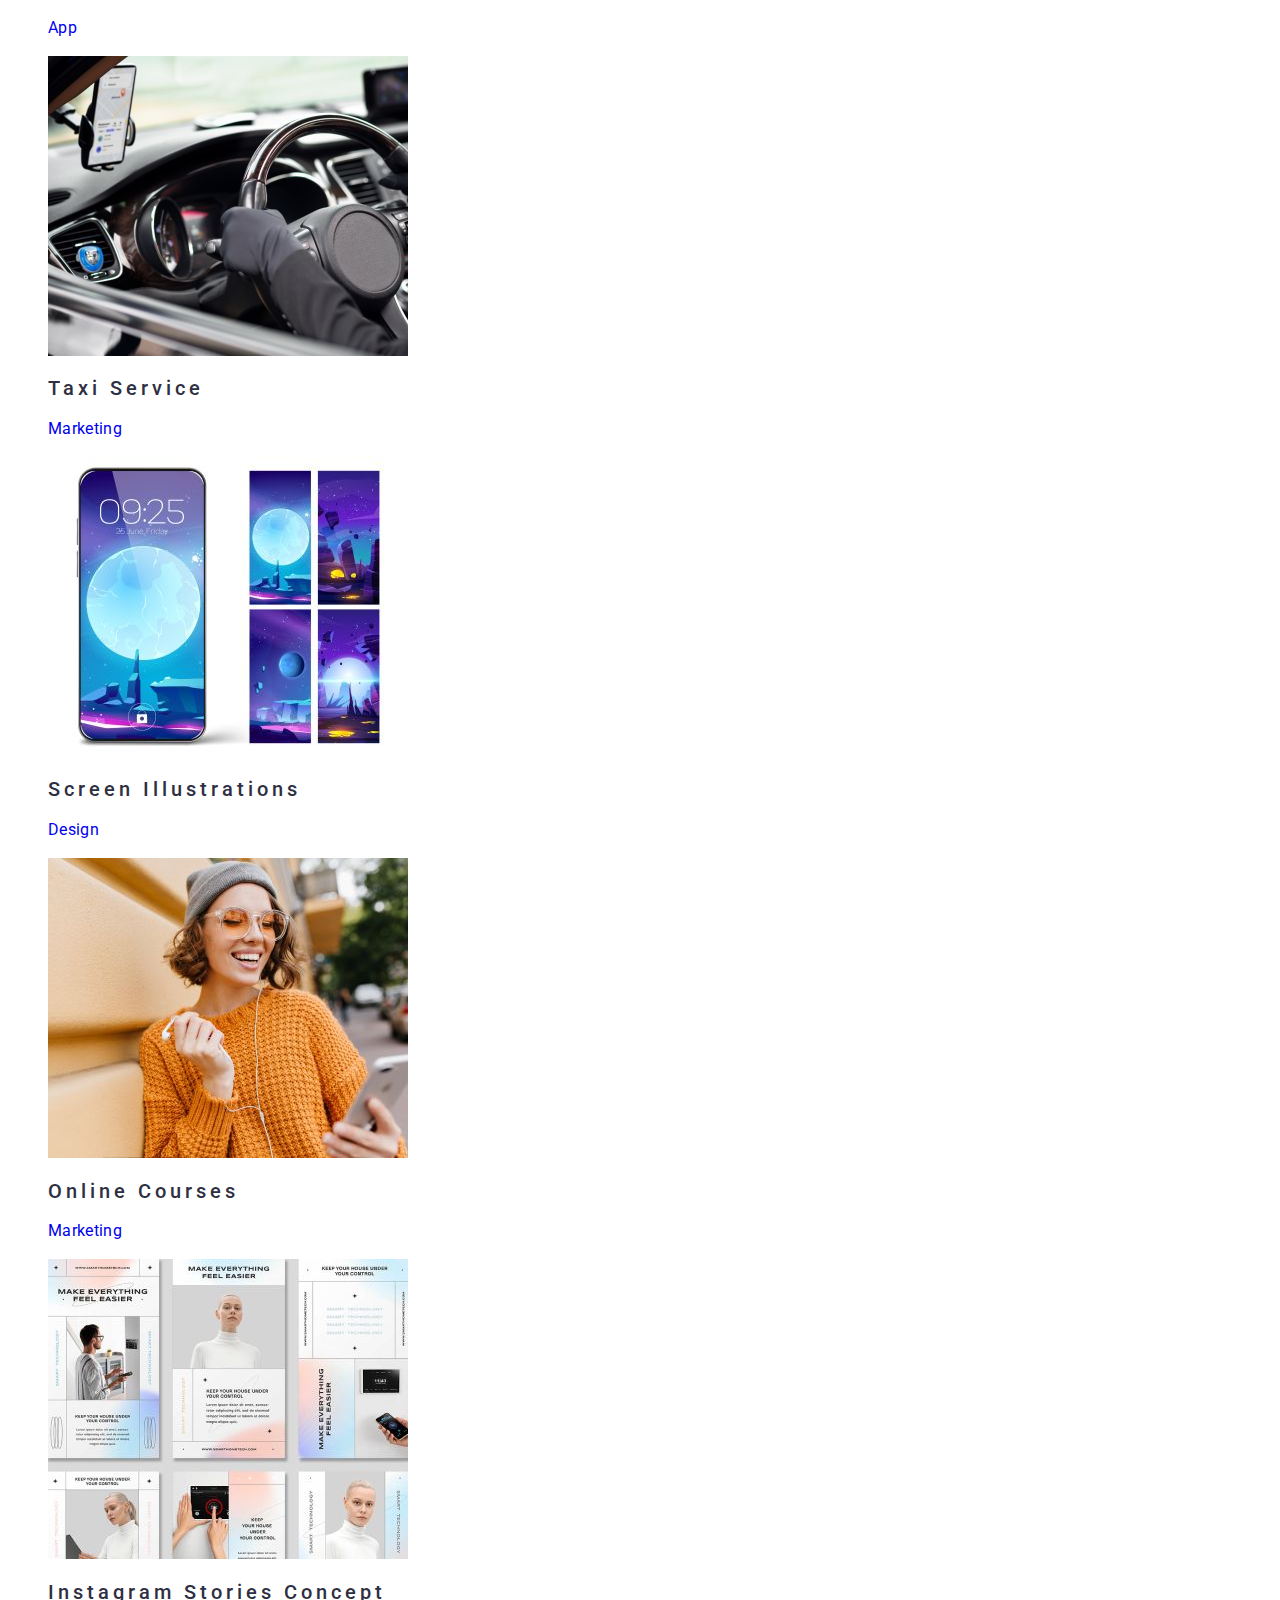
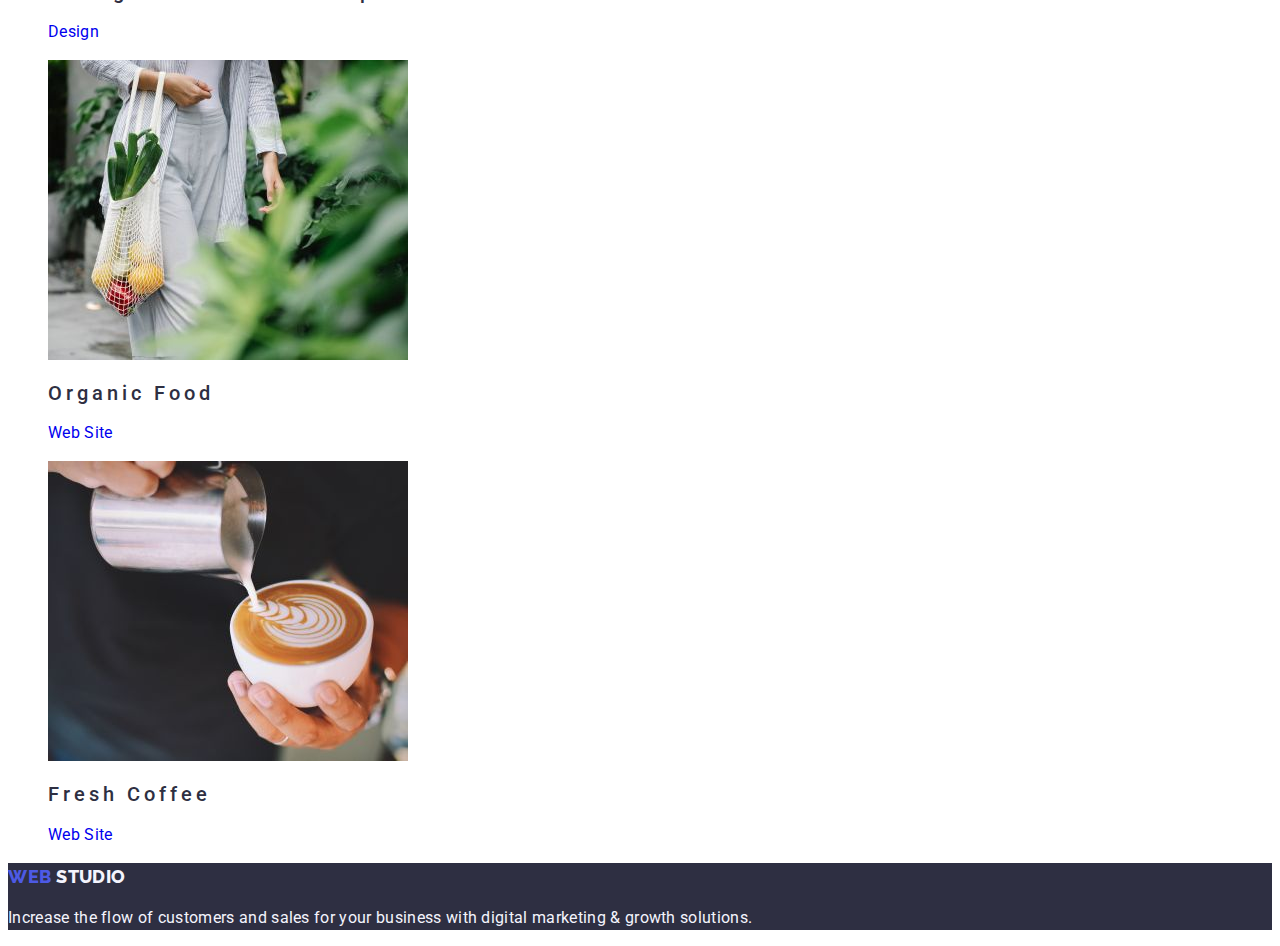
==== commit 9c8bc370: "main structure-15" ====
--- a/portfolio.html
+++ b/portfolio.html
@@ -50,9 +50,10 @@
 
     <!--Content section-->
     <main>
-      <!--Button section-->
-      <section class="button-filter">
-        <ul class="list">
+      <section>
+        <h1 class="hero-text">Button filter</h1>
+        <!--Button section-->
+        <ul class="button-filter list">
           <li>
             <button class="button-filter-content" type="button" id="all">
               All
@@ -78,7 +79,9 @@
               Marketing
             </button>
           </li>
-          <!--Portfolio section 1-->
+        </ul>
+        <!--Portfolio section 1-->
+        <ul class="list">
           <li>
             <a class="link" href="#app"
               ><img
--- a/css/styles.css
+++ b/css/styles.css
@@ -36,25 +36,6 @@
   line-height: 1.5;
   letter-spacing: 0.02em;
 }
-
-/* Filter button */
-.button-filter {
-  color: var(--iris, #4d5ae5);
-  font-size: 16px;
-  font-style: normal;
-  font-weight: 500;
-  line-height: 1.5;
-  letter-spacing: 0.04em;
-}
-.button-filter-content:hover {
-  background-color: var(--ocean, #404bbf);
-  color: var(--white, #fff);
-}
-.button-filter-content:focus {
-  background-color: var(--cloud, #f4f4fd);
-  color: var(--iris, #4d5ae5);
-}
-
 /* Top Line */
 /* LOGO */
 .logo-link {
@@ -179,6 +160,24 @@
   line-height: 1.2;
   letter-spacing: 0.2em;
 }
+/* Filter button */
+.button-filter {
+  font-family: var(--main-font);
+  color: var(--iris, #4d5ae5);
+  font-size: 16px;
+  font-style: normal;
+  font-weight: 500;
+  line-height: 1.5;
+  letter-spacing: 0.04em;
+}
+.button-filter-content:hover {
+  background-color: var(--ocean, #404bbf);
+  color: var(--white, #fff);
+}
+.button-filter-content:focus {
+  background-color: var(--cloud, #f4f4fd);
+  color: var(--iris, #4d5ae5);
+}
 /* Footer */
 .footer {
   background-color: var(--navyblue, #2e2f42);
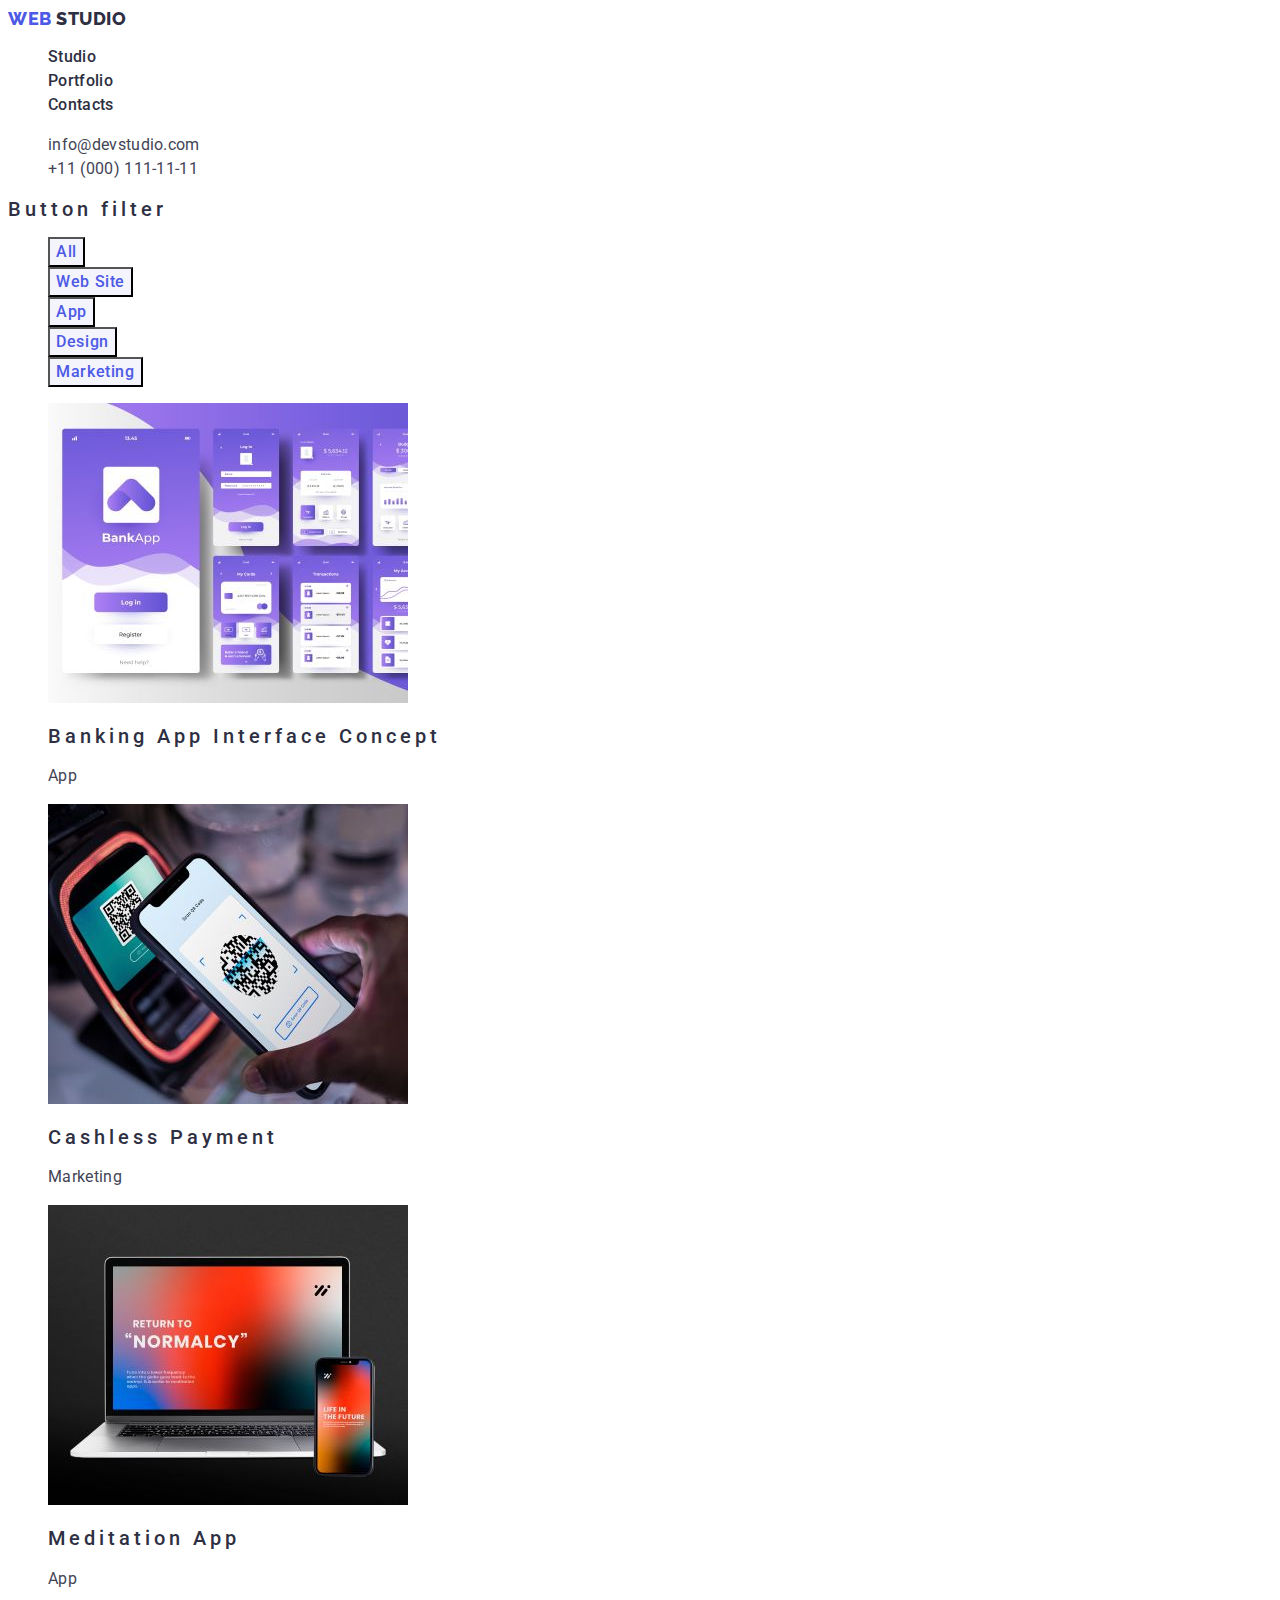
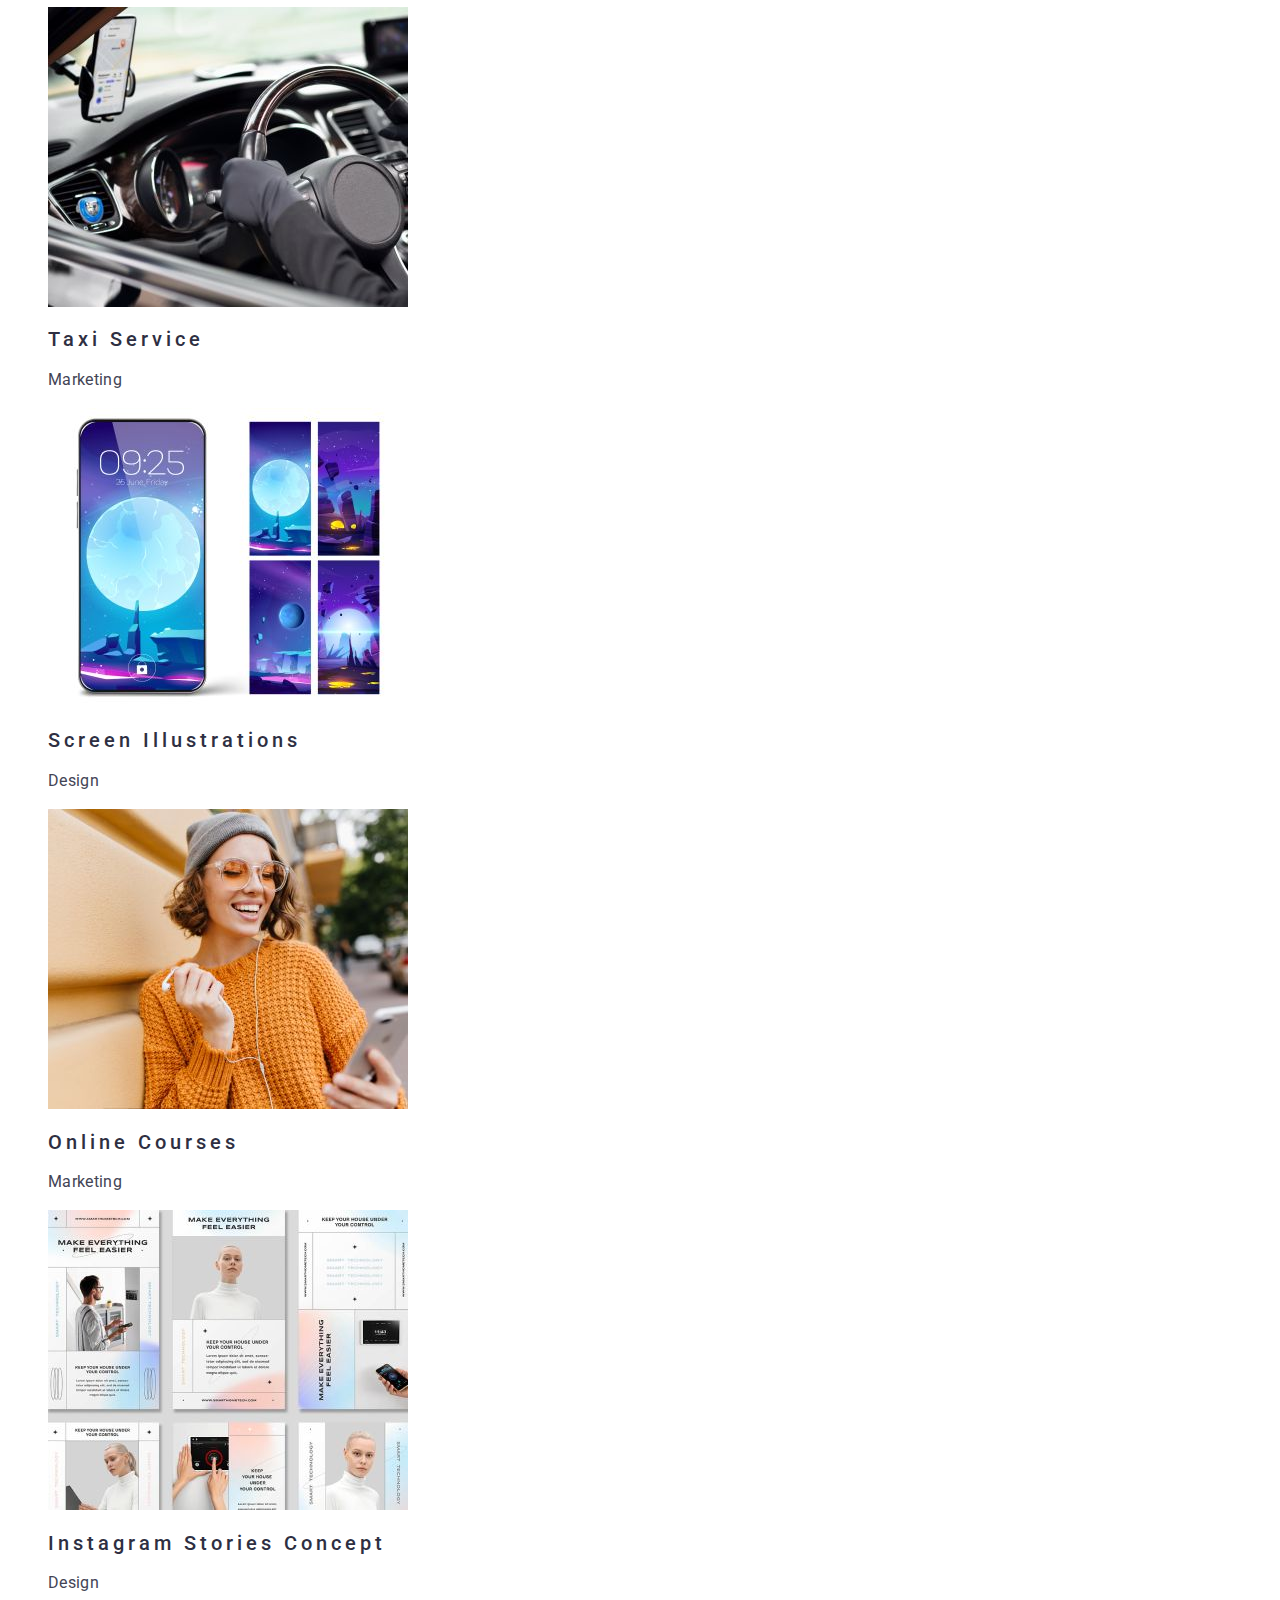
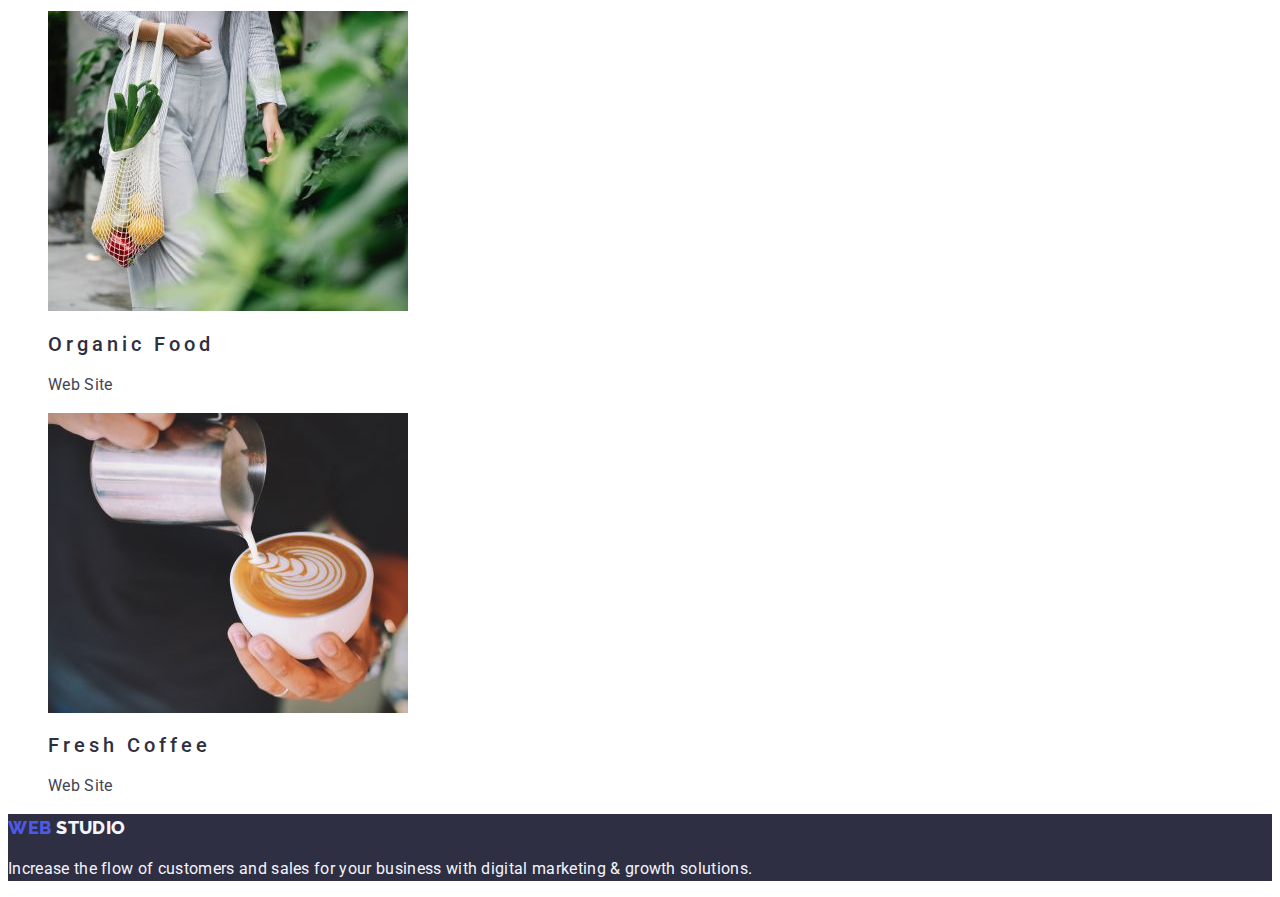
==== commit f8251de8: "main structure-15" ====
--- a/portfolio.html
+++ b/portfolio.html
@@ -51,31 +51,27 @@
     <!--Content section-->
     <main>
       <section>
-        <h1 class="hero-text">Button filter</h1>
+        <h1 class="portfolio-title">Button filter</h1>
         <!--Button section-->
-        <ul class="button-filter list">
-          <li>
-            <button class="button-filter-content" type="button" id="all">
-              All
-            </button>
-          </li>
-          <li>
-            <button class="button-filter-content" type="button" id="web-site">
+        <ul class="list">
+          <li>
+            <button class="button-filter" type="button" id="all">All</button>
+          </li>
+          <li>
+            <button class="button-filter" type="button" id="web-site">
               Web Site
             </button>
           </li>
           <li>
-            <button class="button-filter-content" type="button" id="app">
-              App
-            </button>
-          </li>
-          <li>
-            <button class="button-filter-content" type="button" id="design">
+            <button class="button-filter" type="button" id="app">App</button>
+          </li>
+          <li>
+            <button class="button-filter" type="button" id="design">
               Design
             </button>
           </li>
           <li>
-            <button class="button-filter-content" type="button" id="marketing">
+            <button class="button-filter" type="button" id="marketing">
               Marketing
             </button>
           </li>
--- a/css/styles.css
+++ b/css/styles.css
@@ -30,6 +30,7 @@
   cursor: pointer;
 }
 .text {
+  color: var(--main-color);
   font-size: 16px;
   font-style: normal;
   font-weight: 400;
@@ -163,6 +164,7 @@
 /* Filter button */
 .button-filter {
   font-family: var(--main-font);
+  background-color: var(--cloud, #f4f4fd);
   color: var(--iris, #4d5ae5);
   font-size: 16px;
   font-style: normal;
@@ -170,13 +172,13 @@
   line-height: 1.5;
   letter-spacing: 0.04em;
 }
-.button-filter-content:hover {
+.button-filter:hover {
   background-color: var(--ocean, #404bbf);
   color: var(--white, #fff);
 }
-.button-filter-content:focus {
-  background-color: var(--cloud, #f4f4fd);
-  color: var(--iris, #4d5ae5);
+.button-filter:focus {
+  background-color: var(--ocean, #404bbf);
+  color: var(--white, #fff);
 }
 /* Footer */
 .footer {
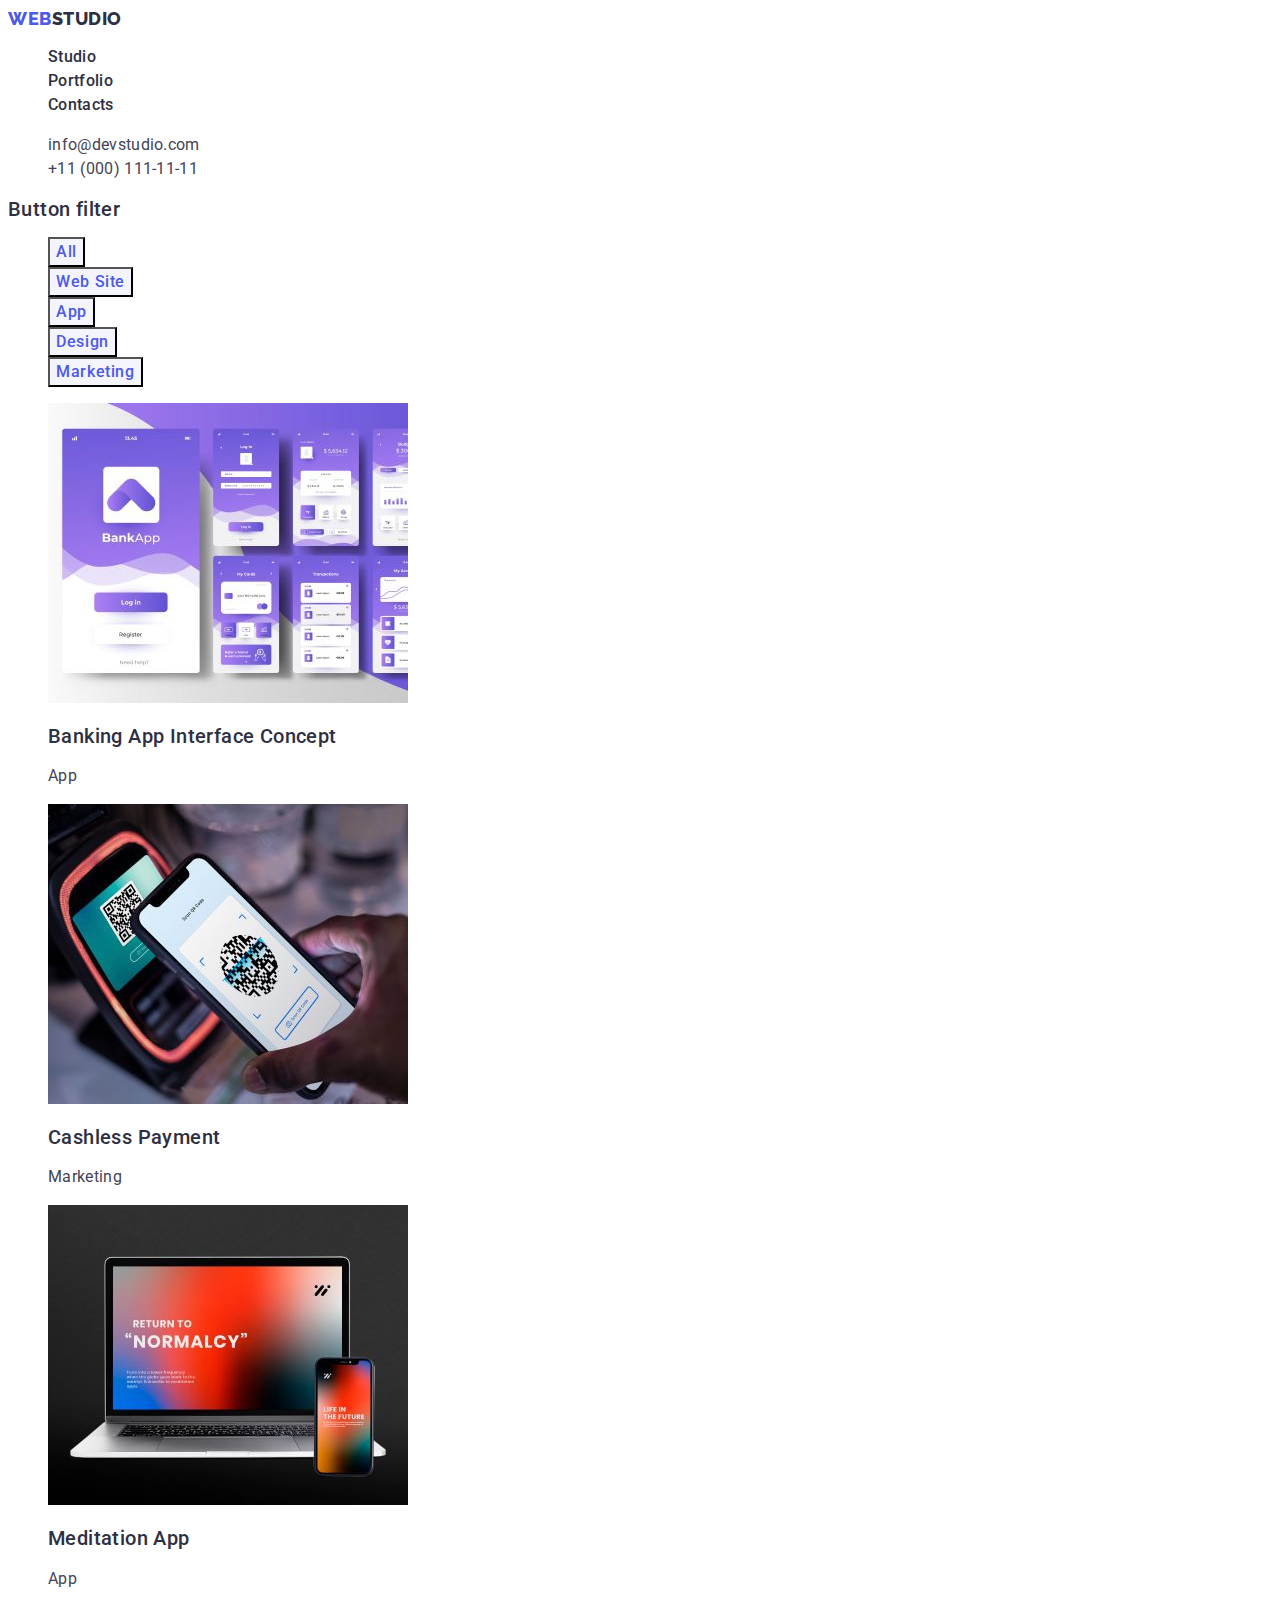
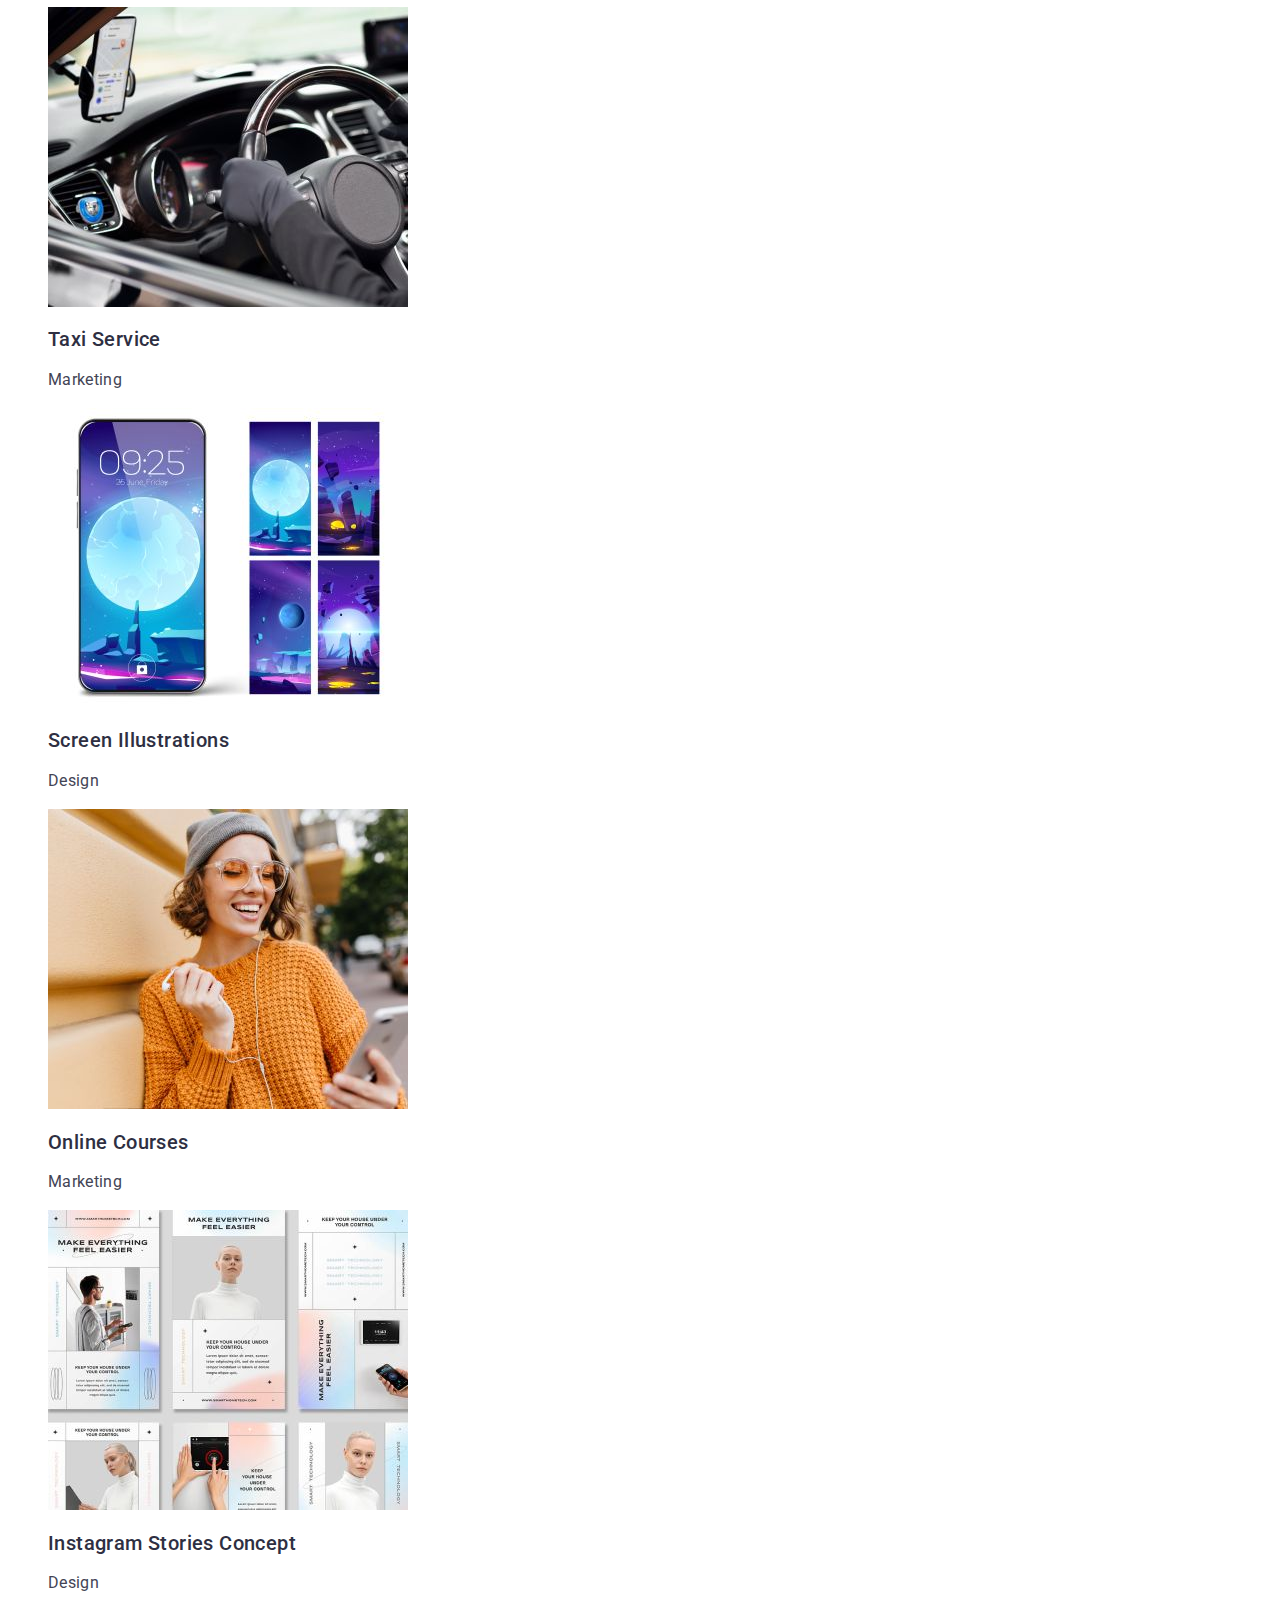
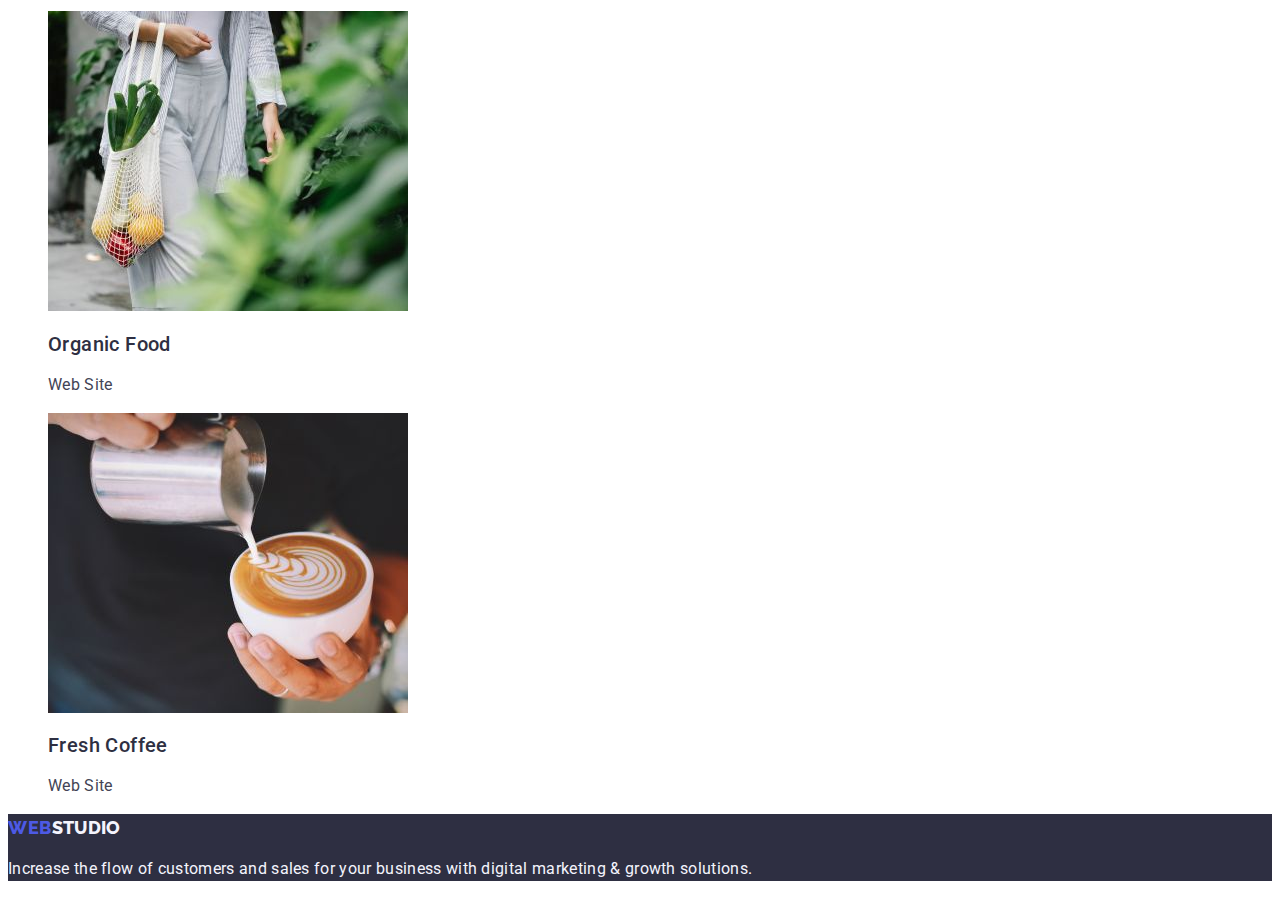
==== commit c3369a9f: "main structure-15" ====
--- a/portfolio.html
+++ b/portfolio.html
@@ -17,8 +17,7 @@
     <header>
       <nav class="list">
         <a class="logo-link link" href="./index.html"
-          >Web
-          <span class="logo-part">Studio</span>
+          >Web<span class="logo-part">Studio</span>
         </a>
         <ul class="list">
           <li>
@@ -195,8 +194,7 @@
     <!--Footer-->
     <footer class="footer">
       <a class="logo-link link" href="./index.html"
-        >Web
-        <span class="logo-part-footer">Studio</span>
+        >Web<span class="logo-part-footer">Studio</span>
       </a>
       <p class="text-footer">
         Increase the flow of customers and sales for your business with digital
--- a/css/styles.css
+++ b/css/styles.css
@@ -159,7 +159,7 @@
   font-style: normal;
   font-weight: 500;
   line-height: 1.2;
-  letter-spacing: 0.2em;
+  letter-spacing: 0.02em;
 }
 /* Filter button */
 .button-filter {
